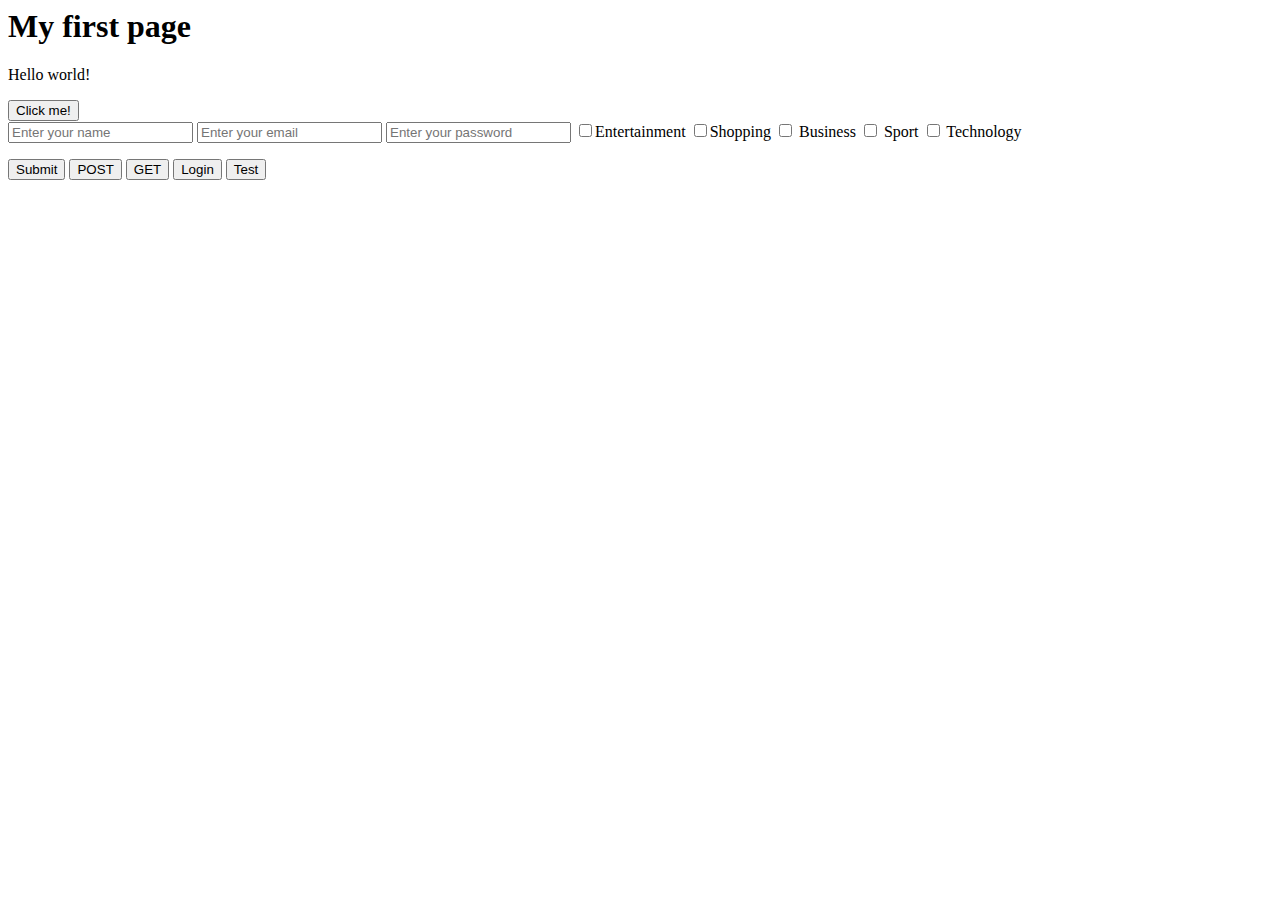
==== index.html @ 3e285cd9 "12/10/2017" ====
<html>
    <head>
        <title>My page</title>
        <link rel="stylesheet" href="style.css"/>
        <script src="script.js"></script>
    </head>
    <body>
        <h1>My first page</h1>
        <p>Hello world!</P>
        <button onclick="showAlert()">Click me!</button>

        <form id="form">
            <input type="text" id="name" placeholder="Enter your name">
            <input type="email" id="email" placeholder="Enter your email">
            <input type="password" id="password" placeholder="Enter your password">
            <input type="checkbox" name="entertainment" id="ent" class="subscriptions"><label for= "ent">Entertainment</label>
            <input type="checkbox" name="shopping" id="shop" class="subscriptions"><label for= "shop">Shopping</label>        
            <input type="checkbox" name="business" id="bus" class="subscriptions">            <label for= "bus">Business</label>
            <input type="checkbox" name="sports" id="spo" class="subscriptions">            <label for= "spo">Sport</label>        
            <input type="checkbox" name="technology" id="tech" class="subscriptions">            <label for= "tech">Technology</label>                
            <!--
            <input type="checkbox" name="business" id="bus" class="subscriptions">            <label for= "bus">Business</label>
            <input type="checkbox" name="sport" id="spo" class="subscriptions">            <label for= "spo">Sport</label>        
            <input type="checkbox" name="technology" id="tech" class="subscriptions">            <label for= "tech">Technology</label>
            <input type="checkbox" name="perf" id="perf" class="subscriptions">            <label for= "perf">Performing Arts</label>
            <input type="checkbox" name="out" id="out" class="subscriptions">            <label for= "out">Outdoors</label>
            <input type="checkbox" name="theat" id="theat" class="subscriptions">            <label for= "theat">Theatre</label>
            <input type="checkbox" name="exer" id="exer" class="subscriptions">            <label for= "exer">Exercise</label>
            <input type="checkbox" name="sket" id="sket" class="subscriptions">            <label for= "sket">Sketching</label>
            <input type="checkbox" name="night" id="night" class="subscriptions">            <label for= "night">Nightlife</label>
            <input type="checkbox" name="dance" id="dance" class="subscriptions">            <label for= "dance">Social Dancing</label>
            <input type="checkbox" name="girls" id="girls" class="subscriptions">            <label for= "girls">Girls night out</label>            
            <input type="checkbox" name="boys" id="boys" class="subscriptions">            <label for= "boys">Boys night out</label>
            <input type="checkbox" name="all" id="all" class="subscriptions">            <label for= "all">All</label>
            -->
        </form>
        <button onclick="showAlert()">Submit</button>
        <button onclick="postRecord()">POST</button>
        <button onclick="getRecord()">GET</button>
        <button onclick="login()">Login</button>
        <button onclick="test()">Test</button>
        <p id="result"></p>
    </body>
</html>
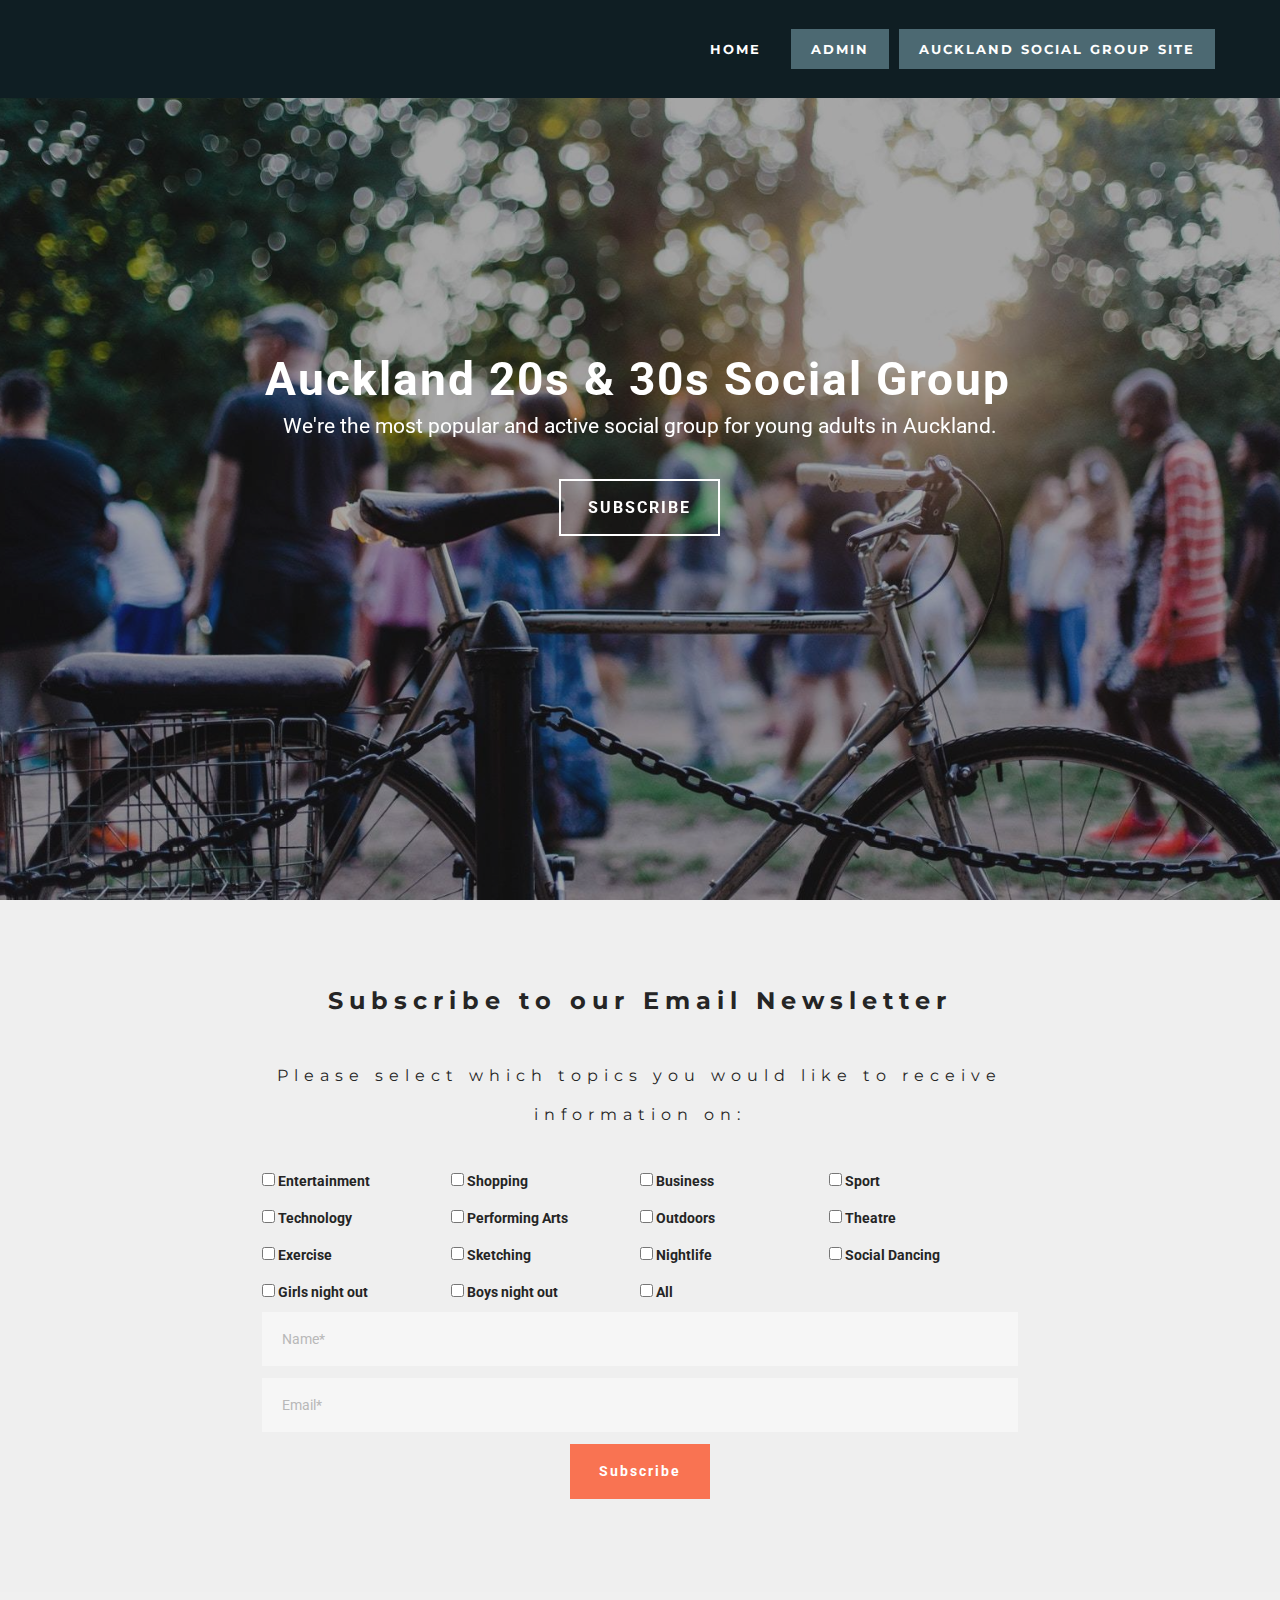
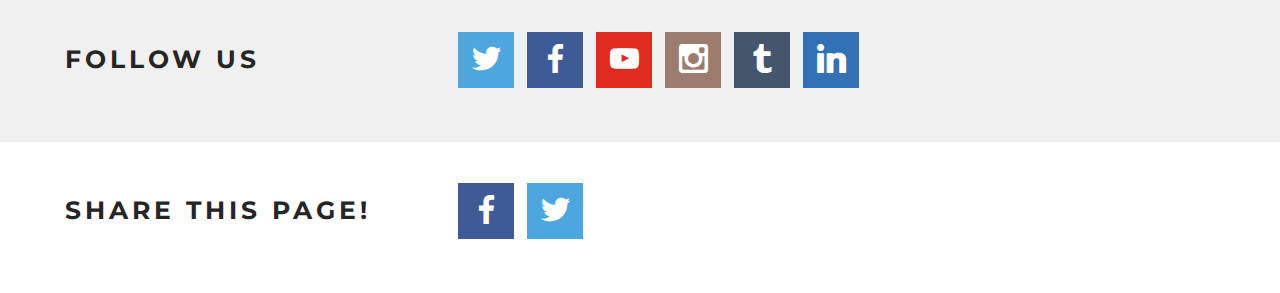
==== commit 22117666: "Renamed toggle function." ====
--- a/index.html
+++ b/index.html
@@ -1,44 +1,224 @@
+<!DOCTYPE html>
 <html>
-    <head>
-        <title>My page</title>
-        <link rel="stylesheet" href="style.css"/>
-        <script src="script.js"></script>
-    </head>
-    <body>
-        <h1>My first page</h1>
-        <p>Hello world!</P>
-        <button onclick="showAlert()">Click me!</button>
-
-        <form id="form">
-            <input type="text" id="name" placeholder="Enter your name">
-            <input type="email" id="email" placeholder="Enter your email">
-            <input type="password" id="password" placeholder="Enter your password">
-            <input type="checkbox" name="entertainment" id="ent" class="subscriptions"><label for= "ent">Entertainment</label>
-            <input type="checkbox" name="shopping" id="shop" class="subscriptions"><label for= "shop">Shopping</label>        
-            <input type="checkbox" name="business" id="bus" class="subscriptions">            <label for= "bus">Business</label>
-            <input type="checkbox" name="sports" id="spo" class="subscriptions">            <label for= "spo">Sport</label>        
-            <input type="checkbox" name="technology" id="tech" class="subscriptions">            <label for= "tech">Technology</label>                
-            <!--
-            <input type="checkbox" name="business" id="bus" class="subscriptions">            <label for= "bus">Business</label>
-            <input type="checkbox" name="sport" id="spo" class="subscriptions">            <label for= "spo">Sport</label>        
-            <input type="checkbox" name="technology" id="tech" class="subscriptions">            <label for= "tech">Technology</label>
-            <input type="checkbox" name="perf" id="perf" class="subscriptions">            <label for= "perf">Performing Arts</label>
-            <input type="checkbox" name="out" id="out" class="subscriptions">            <label for= "out">Outdoors</label>
-            <input type="checkbox" name="theat" id="theat" class="subscriptions">            <label for= "theat">Theatre</label>
-            <input type="checkbox" name="exer" id="exer" class="subscriptions">            <label for= "exer">Exercise</label>
-            <input type="checkbox" name="sket" id="sket" class="subscriptions">            <label for= "sket">Sketching</label>
-            <input type="checkbox" name="night" id="night" class="subscriptions">            <label for= "night">Nightlife</label>
-            <input type="checkbox" name="dance" id="dance" class="subscriptions">            <label for= "dance">Social Dancing</label>
-            <input type="checkbox" name="girls" id="girls" class="subscriptions">            <label for= "girls">Girls night out</label>            
-            <input type="checkbox" name="boys" id="boys" class="subscriptions">            <label for= "boys">Boys night out</label>
-            <input type="checkbox" name="all" id="all" class="subscriptions">            <label for= "all">All</label>
-            -->
-        </form>
-        <button onclick="showAlert()">Submit</button>
-        <button onclick="postRecord()">POST</button>
-        <button onclick="getRecord()">GET</button>
-        <button onclick="login()">Login</button>
-        <button onclick="test()">Test</button>
-        <p id="result"></p>
-    </body>
+<head>
+  <!-- Site made with Mobirise Website Builder v4.3.2, https://mobirise.com -->
+  <meta charset="UTF-8">
+  <meta http-equiv="X-UA-Compatible" content="IE=edge">
+  <meta name="generator" content="Mobirise v4.3.2, mobirise.com">
+  <meta name="viewport" content="width=device-width, initial-scale=1">
+  <link rel="shortcut icon" href="assets/images/mbr-favicon.png" type="image/x-icon">
+  <meta name="description" content="">
+  <title>Home</title>
+  <link rel="stylesheet" href="assets/web/assets/mobirise-icons/mobirise-icons.css">
+  <link rel="stylesheet" href="https://fonts.googleapis.com/css?family=Roboto:700,400&subset=cyrillic,latin,greek,vietnamese">
+  <link rel="stylesheet" href="assets/soundcloud-plugin/style.css">
+  <link rel="stylesheet" href="assets/bootstrap/css/bootstrap.min.css">
+  <link rel="stylesheet" href="assets/socicon/css/socicon.min.css">
+  <link rel="stylesheet" href="assets/animate.css/animate.min.css">
+  <link rel="stylesheet" href="assets/mobirise/css/style.css">
+  <link rel="stylesheet" href="assets/mobirise/css/mbr-additional.css" type="text/css">
+  <style type="text/css">
+      .checkboxContainer {
+        width: 25%;
+        display: block;
+        float: left;
+        margin: 5px 0px;
+      }
+
+  </style>
+  <script src="script.js"></script>
+  
+</head>
+<body>
+<section class="mbr-navbar mbr-navbar--freeze mbr-navbar--absolute mbr-navbar--sticky mbr-navbar--auto-collapse" id="ext_menu-5" data-rv-view="16">
+    <div class="mbr-navbar__section mbr-section">
+        <div class="mbr-section__container container">
+            <div class="mbr-navbar__container">
+                
+                <div class="mbr-navbar__hamburger mbr-hamburger"><span class="mbr-hamburger__line"></span></div>
+                <div class="mbr-navbar__column mbr-navbar__menu">
+                    <nav class="mbr-navbar__menu-box mbr-navbar__menu-box--inline-right">
+                        <div class="mbr-navbar__column">
+                            <ul class="mbr-navbar__items mbr-navbar__items--right float-left mbr-buttons mbr-buttons--freeze mbr-buttons--right btn-decorator mbr-buttons--active"><li class="mbr-navbar__item"><a class="mbr-buttons__link btn text-white" href="index.html#header4-0">HOME</a></li></ul>                            
+                            <ul class="mbr-navbar__items mbr-navbar__items--right mbr-buttons mbr-buttons--freeze mbr-buttons--right btn-inverse mbr-buttons--active"><li class="mbr-navbar__item"><a class="mbr-buttons__btn btn btn-primary" href="page2.html#form1-i">ADMIN</a></li> <li class="mbr-navbar__item"><a class="mbr-buttons__btn btn btn-primary" href="https://www.meetup.com/Auckland20s30sSocialGroup/" target="_blank"><center><form></form></center>AUCKLAND SOCIAL GROUP SITE<br></a></li>    </ul>
+                        </div>
+                    </nav>
+                </div>
+            </div>
+        </div>
+    </div>
+</section>
+
+<section class="engine"><a href="https://mobirise.co">Mobirise</a></section><section class="mbr-box mbr-section mbr-section--relative mbr-section--fixed-size mbr-section--full-height mbr-section--bg-adapted mbr-parallax-background mbr-after-navbar" id="header4-0" data-rv-view="0" style="background-image: url(assets/images/mbr-1620x1080.jpg);">
+    <div class="mbr-box__magnet mbr-box__magnet--sm-padding mbr-box__magnet--center-center">
+        <div class="mbr-overlay" style="opacity: 0.4; background-color: rgb(34, 34, 34);"></div>
+        <div class="mbr-box__container mbr-section__container container">
+            <div class="mbr-box mbr-box--stretched"><div class="mbr-box__magnet mbr-box__magnet--center-center">
+                <div class="row"><div class=" col-sm-8 col-sm-offset-2">
+                    <div class="mbr-hero animated fadeInUp">
+                        <h1 class="mbr-hero__text">Auckland 20s &amp; 30s Social Group</h1>
+                        <p class="mbr-hero__subtext">We're the most popular and active social group for young adults in Auckland.</p>
+                    </div>
+                    <div class="mbr-buttons btn-inverse mbr-buttons--center"><a class="mbr-buttons__btn btn btn-lg animated fadeInUp delay btn-default" href="index.html#form1-1" target="_blank">SUBSCRIBE</a>   </div>
+                </div></div>
+            </div></div>
+        </div>
+        
+    </div>
+</section>
+
+<section class="mbr-section mbr-section--relative mbr-section--fixed-size" id="form1-1" data-rv-view="3" style="background-color: rgb(239, 239, 239);">
+    
+    <div class="mbr-section__container mbr-section__container--std-padding container" style="padding-top: 93px; padding-bottom: 93px;">
+        <div class="row">
+            <div class="col-sm-12">
+                <div class="row">
+                    <div class="col-sm-8 col-sm-offset-2">
+                        <div class="mbr-header mbr-header--center mbr-header--std-padding">
+                            <h2 class="mbr-header__text">Subscribe to our Email Newsletter<br><br><span style="font-weight: normal;">Please select which topics you would like to receive information on:</span><br></h2>
+                        </div>
+
+                          
+                            <div class="checkboxContainer">
+                            <input type="checkbox" id="ent" class="subscriptions" name="entertainment">
+                            <label for= "ent">Entertainment</label>
+                            </div>
+                
+                            <div class="checkboxContainer">
+                            <input type="checkbox" id="shop" class="subscriptions" name="shopping">
+                            <label for= "shop">Shopping</label>
+                            </div>
+                        
+                            <div class="checkboxContainer">
+                            <input type="checkbox" id="bus" class="subscriptions" name="business">
+                            <label for= "bus">Business</label>
+                            </div>
+                
+                            <div class="checkboxContainer">
+                            <input type="checkbox" id="spo" class="subscriptions" name="sport">
+                            <label for= "spo">Sport</label>
+                            </div>
+                        
+                            <div class="checkboxContainer"> 
+                            <input type="checkbox" id="tech" class="subscriptions" name="technology">
+                            <label for= "tech">Technology</label>
+                            
+                            </div>
+                
+                            <div class="checkboxContainer">
+                            <input type="checkbox" id="perf" class="subscriptions" name="performingArts">
+                            <label for= "perf">Performing Arts</label>
+                            </div>
+                
+                            <div class="checkboxContainer">
+                            <input type="checkbox" id="out" class="subscriptions" name="outdoors">
+                            <label for= "out">Outdoors</label>
+                            </div>
+                
+                            <div class="checkboxContainer">
+                            <input type="checkbox" id="theat" class="subscriptions" name="theatre">
+                            <label for= "theat">Theatre</label>
+                            </div>
+                
+                            <div class="checkboxContainer">
+                            <input type="checkbox" id="exer" class="subscriptions" name="exercise">
+                            <label for= "exer">Exercise</label>
+                            </div>
+                
+                            <div class="checkboxContainer">
+                            <input type="checkbox" id="sket" class="subscriptions" name="sketching">
+                            <label for= "sket">Sketching</label>
+                            </div>
+                
+                            <div class="checkboxContainer">
+                            <input type="checkbox" id="night" class="subscriptions" name="nightLife">
+                            <label for= "night">Nightlife</label>
+                            </div>
+                
+                            <div class="checkboxContainer">
+                            <input type="checkbox" id="dance" class="subscriptions" name="socialDancing">
+                            <label for= "dance">Social Dancing</label>
+                            </div>
+                
+                            <div class="checkboxContainer">
+                            <input type="checkbox" id="girls" class="subscriptions" name="girlsNightOut">
+                            <label for= "girls">Girls night out</label>
+                            </div>
+                
+                            <div class="checkboxContainer">
+                            <input type="checkbox" id="boys" class="subscriptions" name="boysNightOut">
+                            <label for= "boys">Boys night out</label>
+                            </div>
+                
+                            <div class="checkboxContainer">
+                            <input type="checkbox" name="all" id="all" onclick="toggleCheckBox(this)">
+                            <label for= "all">All</label>
+                            </div>
+
+                        
+                        <div class="form-group">
+                            <input type="text" class="form-control" name="name" required="" placeholder="Name*" id="name">
+                        </div>
+                        <div class="form-group">
+                            <input type="email" class="form-control" name="email" required="" placeholder="Email*" id="email">
+                        </div>
+                            
+                        <div class="mbr-buttons mbr-buttons--center"><button type="submit" class="mbr-buttons__btn btn btn-lg btn-danger" href="page1.html" onclick="postRecord()" >Subscribe</button></div>
+                    </div>
+                </div>
+            </div>
+        </div>
+    </div>
+</section>
+
+<section class="mbr-section mbr-section--relative mbr-section--fixed-size" id="social-buttons2-3" data-rv-view="12" style="background-color: rgb(240, 240, 240);">
+    
+
+    <div class="mbr-section__container container">
+        <div class="mbr-header mbr-header--inline row" style="padding-top: 40.8px; padding-bottom: 40.8px;">
+            <div class="col-sm-4">
+                <h3 class="mbr-header__text">FOLLOW US</h3>
+            </div>
+            <div class="mbr-social-icons mbr-social-icons--style-1 col-sm-8"><a class="mbr-social-icons__icon socicon-bg-twitter" title="Twitter" target="_blank" href="https://twitter.com/mobirise"><i class="socicon socicon-twitter"></i></a> <a class="mbr-social-icons__icon socicon-bg-facebook" title="Facebook" target="_blank" href="https://www.facebook.com/pages/Mobirise/1616226671953247"><i class="socicon socicon-facebook"></i></a>  <a class="mbr-social-icons__icon socicon-bg-youtube" title="YouTube" target="_blank" href="http://www.youtube.com/channel/UCt_tncVAetpK5JeM8L-8jyw"><i class="socicon socicon-youtube"></i></a> <a class="mbr-social-icons__icon socicon-bg-instagram" title="Instagram" target="_blank" href="https://instagram.com/mobirise/"><i class="socicon socicon-instagram"></i></a>    <a class="mbr-social-icons__icon socicon-bg-tumblr" title="Tumblr" target="_blank" href="http://mobirise.tumblr.com/"><i class="socicon socicon-tumblr"></i></a> <a class="mbr-social-icons__icon socicon-bg-linkedin" title="LinkedIn" target="_blank" href="https://www.linkedin.com/in/mobirise"><i class="socicon socicon-linkedin"></i></a> </div>
+        </div>
+    </div>
+</section>
+
+<section class="mbr-section mbr-section--relative mbr-section--fixed-size" id="social-buttons1-4" data-rv-view="14" style="background-color: rgb(255, 255, 255);">
+    
+
+    <div class="mbr-section__container container">
+        <div class="mbr-header mbr-header--inline row" style="padding-top: 40.8px; padding-bottom: 40.8px;">
+            <div class="col-sm-4">
+                <h3 class="mbr-header__text">SHARE THIS PAGE!</h3>
+            </div>
+            <div class="mbr-social-icons col-sm-8">
+                <div class="mbr-social-likes social-likes_style-1" data-counters="true">
+                    <div class="mbr-social-icons__icon social-likes__icon facebook socicon-bg-facebook" title="Share link on Facebook">
+                        <i class="socicon socicon-facebook"></i>
+                        
+                    </div>
+                    
+                    <div class="mbr-social-icons__icon social-likes__icon twitter socicon-bg-twitter" title="Share link on Twitter">
+                        <i class="socicon socicon-twitter"></i>
+                    </div>
+                </div>
+            </div>
+        </div>
+    </div>
+</section>
+
+
+  <script src="assets/web/assets/jquery/jquery.min.js"></script>
+  <script src="assets/bootstrap/js/bootstrap.min.js"></script>
+  <script src="assets/smooth-scroll/smooth-scroll.js"></script>
+  <script src="assets/jarallax/jarallax.js"></script>
+  <!--[if lte IE 9]>
+    <script src="assets/jquery-placeholder/jquery.placeholder.min.js"></script>
+  <![endif]-->
+  <script src="assets/social-likes/social-likes.js"></script>
+  <script src="assets/mobirise/js/script.js"></script>
+
+  
+</body>
 </html>--- a/assets/web/assets/mobirise-icons/mobirise-icons.css
+++ b/assets/web/assets/mobirise-icons/mobirise-icons.css
@@ -0,0 +1,476 @@
+@font-face {
+  font-family: 'MobiriseIcons';
+  src:  url('mobirise-icons.eot?spat4u');
+  src:  url('mobirise-icons.eot?spat4u#iefix') format('embedded-opentype'),
+    url('mobirise-icons.ttf?spat4u') format('truetype'),
+    url('mobirise-icons.woff?spat4u') format('woff'),
+    url('mobirise-icons.svg?spat4u#MobiriseIcons') format('svg');
+  font-weight: normal;
+  font-style: normal;
+}
+
+[class^="mbri-"], [class*=" mbri-"] {
+  /* use !important to prevent issues with browser extensions that change fonts */
+  font-family: MobiriseIcons !important;
+  speak: none;
+  font-style: normal;
+  font-weight: normal;
+  font-variant: normal;
+  text-transform: none;
+  line-height: 1;
+
+  /* Better Font Rendering =========== */
+  -webkit-font-smoothing: antialiased;
+  -moz-osx-font-smoothing: grayscale;
+}
+
+.mbri-add-submenu:before {
+  content: "\e900";
+}
+.mbri-alert:before {
+  content: "\e901";
+}
+.mbri-align-center:before {
+  content: "\e902";
+}
+.mbri-align-justify:before {
+  content: "\e903";
+}
+.mbri-align-left:before {
+  content: "\e904";
+}
+.mbri-align-right:before {
+  content: "\e905";
+}
+.mbri-android:before {
+  content: "\e906";
+}
+.mbri-apple:before {
+  content: "\e907";
+}
+.mbri-arrow-down:before {
+  content: "\e908";
+}
+.mbri-arrow-next:before {
+  content: "\e909";
+}
+.mbri-arrow-prev:before {
+  content: "\e90a";
+}
+.mbri-arrow-up:before {
+  content: "\e90b";
+}
+.mbri-bold:before {
+  content: "\e90c";
+}
+.mbri-bookmark:before {
+  content: "\e90d";
+}
+.mbri-bootstrap:before {
+  content: "\e90e";
+}
+.mbri-briefcase:before {
+  content: "\e90f";
+}
+.mbri-browse:before {
+  content: "\e910";
+}
+.mbri-bulleted-list:before {
+  content: "\e911";
+}
+.mbri-calendar:before {
+  content: "\e912";
+}
+.mbri-camera:before {
+  content: "\e913";
+}
+.mbri-cart-add:before {
+  content: "\e914";
+}
+.mbri-cart-full:before {
+  content: "\e915";
+}
+.mbri-cash:before {
+  content: "\e916";
+}
+.mbri-change-style:before {
+  content: "\e917";
+}
+.mbri-chat:before {
+  content: "\e918";
+}
+.mbri-clock:before {
+  content: "\e919";
+}
+.mbri-close:before {
+  content: "\e91a";
+}
+.mbri-cloud:before {
+  content: "\e91b";
+}
+.mbri-code:before {
+  content: "\e91c";
+}
+.mbri-contact-form:before {
+  content: "\e91d";
+}
+.mbri-credit-card:before {
+  content: "\e91e";
+}
+.mbri-cursor-click:before {
+  content: "\e91f";
+}
+.mbri-cust-feedback:before {
+  content: "\e920";
+}
+.mbri-database:before {
+  content: "\e921";
+}
+.mbri-delivery:before {
+  content: "\e922";
+}
+.mbri-desktop:before {
+  content: "\e923";
+}
+.mbri-devices:before {
+  content: "\e924";
+}
+.mbri-down:before {
+  content: "\e925";
+}
+.mbri-download:before {
+  content: "\e989";
+}
+.mbri-drag-n-drop:before {
+  content: "\e927";
+}
+.mbri-drag-n-drop2:before {
+  content: "\e928";
+}
+.mbri-edit:before {
+  content: "\e929";
+}
+.mbri-edit2:before {
+  content: "\e92a";
+}
+.mbri-error:before {
+  content: "\e92b";
+}
+.mbri-extension:before {
+  content: "\e92c";
+}
+.mbri-features:before {
+  content: "\e92d";
+}
+.mbri-file:before {
+  content: "\e92e";
+}
+.mbri-flag:before {
+  content: "\e92f";
+}
+.mbri-folder:before {
+  content: "\e930";
+}
+.mbri-gift:before {
+  content: "\e931";
+}
+.mbri-github:before {
+  content: "\e932";
+}
+.mbri-globe:before {
+  content: "\e933";
+}
+.mbri-globe-2:before {
+  content: "\e934";
+}
+.mbri-growing-chart:before {
+  content: "\e935";
+}
+.mbri-hearth:before {
+  content: "\e936";
+}
+.mbri-help:before {
+  content: "\e937";
+}
+.mbri-home:before {
+  content: "\e938";
+}
+.mbri-hot-cup:before {
+  content: "\e939";
+}
+.mbri-idea:before {
+  content: "\e93a";
+}
+.mbri-image-gallery:before {
+  content: "\e93b";
+}
+.mbri-image-slider:before {
+  content: "\e93c";
+}
+.mbri-info:before {
+  content: "\e93d";
+}
+.mbri-italic:before {
+  content: "\e93e";
+}
+.mbri-key:before {
+  content: "\e93f";
+}
+.mbri-laptop:before {
+  content: "\e940";
+}
+.mbri-layers:before {
+  content: "\e941";
+}
+.mbri-left-right:before {
+  content: "\e942";
+}
+.mbri-left:before {
+  content: "\e943";
+}
+.mbri-letter:before {
+  content: "\e944";
+}
+.mbri-like:before {
+  content: "\e945";
+}
+.mbri-link:before {
+  content: "\e946";
+}
+.mbri-lock:before {
+  content: "\e947";
+}
+.mbri-login:before {
+  content: "\e948";
+}
+.mbri-logout:before {
+  content: "\e949";
+}
+.mbri-magic-stick:before {
+  content: "\e94a";
+}
+.mbri-map-pin:before {
+  content: "\e94b";
+}
+.mbri-menu:before {
+  content: "\e94c";
+}
+.mbri-mobile:before {
+  content: "\e94d";
+}
+.mbri-mobile2:before {
+  content: "\e94e";
+}
+.mbri-mobirise:before {
+  content: "\e94f";
+}
+.mbri-more-horizontal:before {
+  content: "\e950";
+}
+.mbri-more-vertical:before {
+  content: "\e951";
+}
+.mbri-music:before {
+  content: "\e952";
+}
+.mbri-new-file:before {
+  content: "\e953";
+}
+.mbri-numbered-list:before {
+  content: "\e954";
+}
+.mbri-opened-folder:before {
+  content: "\e955";
+}
+.mbri-pages:before {
+  content: "\e956";
+}
+.mbri-paper-plane:before {
+  content: "\e957";
+}
+.mbri-paperclip:before {
+  content: "\e958";
+}
+.mbri-photo:before {
+  content: "\e959";
+}
+.mbri-photos:before {
+  content: "\e95a";
+}
+.mbri-pin:before {
+  content: "\e95b";
+}
+.mbri-play:before {
+  content: "\e95c";
+}
+.mbri-plus:before {
+  content: "\e95d";
+}
+.mbri-preview:before {
+  content: "\e95e";
+}
+.mbri-print:before {
+  content: "\e95f";
+}
+.mbri-protect:before {
+  content: "\e960";
+}
+.mbri-question:before {
+  content: "\e961";
+}
+.mbri-quote-left:before {
+  content: "\e962";
+}
+.mbri-quote-right:before {
+  content: "\e963";
+}
+.mbri-refresh:before {
+  content: "\e964";
+}
+.mbri-responsive:before {
+  content: "\e965";
+}
+.mbri-right:before {
+  content: "\e966";
+}
+.mbri-rocket:before {
+  content: "\e967";
+}
+.mbri-sad-face:before {
+  content: "\e968";
+}
+.mbri-sale:before {
+  content: "\e969";
+}
+.mbri-save:before {
+  content: "\e96a";
+}
+.mbri-search:before {
+  content: "\e96b";
+}
+.mbri-setting:before {
+  content: "\e96c";
+}
+.mbri-setting2:before {
+  content: "\e96d";
+}
+.mbri-setting3:before {
+  content: "\e96e";
+}
+.mbri-share:before {
+  content: "\e96f";
+}
+.mbri-shopping-bag:before {
+  content: "\e970";
+}
+.mbri-shopping-basket:before {
+  content: "\e971";
+}
+.mbri-shopping-cart:before {
+  content: "\e972";
+}
+.mbri-sites:before {
+  content: "\e973";
+}
+.mbri-smile-face:before {
+  content: "\e974";
+}
+.mbri-speed:before {
+  content: "\e975";
+}
+.mbri-star:before {
+  content: "\e976";
+}
+.mbri-success:before {
+  content: "\e977";
+}
+.mbri-sun:before {
+  content: "\e978";
+}
+.mbri-sun2:before {
+  content: "\e979";
+}
+.mbri-tablet:before {
+  content: "\e97a";
+}
+.mbri-tablet-vertical:before {
+  content: "\e97b";
+}
+.mbri-target:before {
+  content: "\e97c";
+}
+.mbri-timer:before {
+  content: "\e97d";
+}
+.mbri-to-ftp:before {
+  content: "\e97e";
+}
+.mbri-to-local-drive:before {
+  content: "\e97f";
+}
+.mbri-touch-swipe:before {
+  content: "\e980";
+}
+.mbri-touch:before {
+  content: "\e981";
+}
+.mbri-trash:before {
+  content: "\e982";
+}
+.mbri-underline:before {
+  content: "\e983";
+}
+.mbri-unlink:before {
+  content: "\e984";
+}
+.mbri-unlock:before {
+  content: "\e985";
+}
+.mbri-up-down:before {
+  content: "\e986";
+}
+.mbri-up:before {
+  content: "\e987";
+}
+.mbri-update:before {
+  content: "\e988";
+}
+.mbri-upload:before {
+ content: "\e926"; 
+}
+.mbri-user:before {
+  content: "\e98a";
+}
+.mbri-user2:before {
+  content: "\e98b";
+}
+.mbri-users:before {
+  content: "\e98c";
+}
+.mbri-video:before {
+  content: "\e98d";
+}
+.mbri-video-play:before {
+  content: "\e98e";
+}
+.mbri-watch:before {
+  content: "\e98f";
+}
+.mbri-website-theme:before {
+  content: "\e990";
+}
+.mbri-wifi:before {
+  content: "\e991";
+}
+.mbri-windows:before {
+  content: "\e992";
+}
+.mbri-zoom-out:before {
+  content: "\e993";
+}
+.mbri-redo:before {
+  content: "\e994";
+}
+.mbri-undo:before {
+  content: "\e995";
+}
--- a/assets/soundcloud-plugin/style.css
+++ b/assets/soundcloud-plugin/style.css
@@ -0,0 +1,57 @@
+.addons-container {
+  position: relative;
+  margin-left: auto;
+  margin-right: auto;
+  padding-right: 15px;
+  padding-left: 15px; }
+  @media (min-width: 576px) {
+    .addons-container {
+      padding-right: 15px;
+      padding-left: 15px; } }
+  @media (min-width: 768px) {
+    .addons-container {
+      padding-right: 15px;
+      padding-left: 15px; } }
+  @media (min-width: 992px) {
+    .addons-container {
+      padding-right: 15px;
+      padding-left: 15px; } }
+  @media (min-width: 1200px) {
+    .addons-container {
+      padding-right: 15px;
+      padding-left: 15px; } }
+  @media (min-width: 576px) {
+    .addons-container {
+      width: 540px;
+      max-width: 100%; } }
+  @media (min-width: 768px) {
+    .addons-container {
+      width: 720px;
+      max-width: 100%; } }
+  @media (min-width: 992px) {
+    .addons-container {
+      width: 960px;
+      max-width: 100%; } }
+  @media (min-width: 1200px) {
+    .addons-container {
+      width: 1140px;
+      max-width: 100%; } }
+
+.addons-container-inner{
+    position: relative;
+    width: 100%;
+    min-height: 1px;
+    padding-right: 15px;
+    padding-left: 15px;
+}
+@media (min-width: 567px) {
+    .addons-container-inner{
+        -ms-flex: 0 0 66.666667%;
+        flex: 0 0 66.666667%;
+        max-width: 66.666667%;
+    }
+}
+.addons-row{
+    display: flex;
+    justify-content:center;
+}--- a/assets/socicon/css/socicon.min.css
+++ b/assets/socicon/css/socicon.min.css
@@ -0,0 +1 @@
+@charset "UTF-8";@font-face{font-family:"socicon";src:url("../fonts/socicon.eot");src:url("../fonts/socicon.eot?#iefix") format("embedded-opentype"),url("../fonts/socicon.woff") format("woff"),url("../fonts/socicon.ttf") format("truetype"),url("../fonts/socicon.svg#sociconregular") format("svg");font-weight:normal;font-style:normal}.socicon:before{position:relative;top:1px;display:inline-block;font-family:"socicon";font-style:normal;font-weight:normal;line-height:1;text-transform:none !important;-webkit-font-smoothing:antialiased;-moz-osx-font-smoothing:grayscale}.socicon-twitter:before{content:"\e040"}.socicon-facebook:before{content:"\e041"}.socicon-googleplus:before{content:"\e042"}.socicon-pinterest:before{content:"\e043"}.socicon-foursquare:before{content:"\e044"}.socicon-yahoo:before{content:"\e045"}.socicon-skype:before{content:"\e046"}.socicon-yelp:before{content:"\e047"}.socicon-feedburner:before{content:"\e048"}.socicon-linkedin:before{content:"\e049"}.socicon-viadeo:before{content:"\e04a"}.socicon-xing:before{content:"\e04b"}.socicon-myspace:before{content:"\e04c"}.socicon-soundcloud:before{content:"\e04d"}.socicon-spotify:before{content:"\e04e"}.socicon-grooveshark:before{content:"\e04f"}.socicon-mixcloud:before{content:"\e001"}.socicon-lastfm:before{content:"\e050"}.socicon-youtube:before{content:"\e051"}.socicon-vimeo:before{content:"\e052"}.socicon-dailymotion:before{content:"\e053"}.socicon-vine:before{content:"\e054"}.socicon-flickr:before{content:"\e055"}.socicon-500px:before{content:"\e056"}.socicon-instagram:before{content:"\e057"}.socicon-wordpress:before{content:"\e058"}.socicon-tumblr:before{content:"\e059"}.socicon-blogger:before{content:"\e020"}.socicon-technorati:before{content:"\e021"}.socicon-reddit:before{content:"\e022"}.socicon-dribbble:before{content:"\e023"}.socicon-stumbleupon:before{content:"\e024"}.socicon-digg:before{content:"\e025"}.socicon-envato:before{content:"\e026"}.socicon-behance:before{content:"\e027"}.socicon-delicious:before{content:"\e028"}.socicon-deviantart:before{content:"\e029"}.socicon-forrst:before{content:"\e02a"}.socicon-play:before{content:"\e02b"}.socicon-zerply:before{content:"\e02c"}.socicon-wikipedia:before{content:"\e02d"}.socicon-apple:before{content:"\e02e"}.socicon-flattr:before{content:"\e02f"}.socicon-github:before{content:"\e030"}.socicon-friendfeed:before{content:"\e032"}.socicon-newsvine:before{content:"\e033"}.socicon-identica:before{content:"\e034"}.socicon-bebo:before{content:"\e035"}.socicon-zynga:before{content:"\e036"}.socicon-steam:before{content:"\e037"}.socicon-xbox:before{content:"\e038"}.socicon-windows:before{content:"\e039"}.socicon-outlook:before{content:"\e010"}.socicon-coderwall:before{content:"\e011"}.socicon-tripadvisor:before{content:"\e012"}.socicon-appnet:before{content:"\e013"}.socicon-goodreads:before{content:"\e014"}.socicon-tripit:before{content:"\e015"}.socicon-lanyrd:before{content:"\e016"}.socicon-slideshare:before{content:"\e017"}.socicon-buffer:before{content:"\e018"}.socicon-rss:before{content:"\e00b"}.socicon-vkontakte:before{content:"\e01a"}.socicon-disqus:before{content:"\e019"}.socicon-houzz:before{content:"\e00a"}.socicon-mail:before{content:"\e01f"}.socicon-patreon:before{content:"\e01c"}.socicon-paypal:before{content:"\e00c"}.socicon-playstation:before{content:"\e03d"}.socicon-smugmug:before{content:"\e05e"}.socicon-swarm:before{content:"\e003"}.socicon-triplej:before{content:"\e009"}.socicon-yammer:before{content:"\e005"}.socicon-stackoverflow:before{content:"\e007"}.socicon-drupal:before{content:"\e002"}.socicon-odnoklassniki:before{content:"\e00d"}.socicon-android:before{content:"\e03e"}.socicon-meetup:before{content:"\e03c"}.socicon-persona:before{content:"\e008"}.socicon-amazon:before{content:"\e05c"}.socicon-ello:before{content:"\e006"}.socicon-8tracks:before{content:"\e05b"}.socicon-twitch:before{content:"\e05a"}.socicon-airbnb:before{content:"\e00e"}.socicon-pocket:before{content:"\e01e"}.socicon-whatsapp:before{content:"\e01b"}.socicon-storehouse:before{content:"\e01d"}.socicon-icq:before{content:"\e05d"}.socicon-modelmayhem:before{content:"\e000"}.socicon-istock:before{content:"\e004"}.socicon-angellist:before{content:"\e062"}.socicon-periscope:before{content:"\e00f"}.socicon-ravelry:before{content:"\e05f"}.socicon-snapchat:before{content:"\e03f"}.socicon-weibo:before{content:"\e060"}.socicon-douban:before{content:"\e03b"}.socicon-baidu:before{content:"\e061"}.socicon-qq:before{content:"\e03a"}.socicon-renren:before{content:"\e031"}.socicon-ebay:before{content:"\e063"}.socicon-imdb:before{content:"\e064"}.socicon-stayfriends:before{content:"\e065"}.socicon-residentadvisor:before{content:"\e066"}.socicon-google:before{content:"\e067"}.socicon-yandex:before{content:"\e068"}.socicon-sharethis:before{content:"\e069"}.socicon-bandcamp:before{content:"\e06a"}.socicon-itunes:before{content:"\e06b"}.socicon-deezer:before{content:"\e06c"}.socicon-medium:before{content:"\e06d"}.socicon-telegram:before{content:"\e06e"}.socicon-openid:before{content:"\e06f"}.socicon-amplement:before{content:"\e070"}.socicon-bg-twitter{background:#4da7de}.socicon-bg-twitter:hover{background:#4da7de !important}.socicon-bg-facebook{background:#3e5b98}.socicon-bg-facebook:hover{background:#3e5b98 !important}.socicon-bg-googleplus{background:#dd4b39}.socicon-bg-googleplus:hover{background:#dd4b39 !important}.socicon-bg-pinterest{background:#c92619}.socicon-bg-pinterest:hover{background:#c92619 !important}.socicon-bg-foursquare{background:#f94877}.socicon-bg-foursquare:hover{background:#f94877 !important}.socicon-bg-yahoo{background:#6e2a85}.socicon-bg-yahoo:hover{background:#6e2a85 !important}.socicon-bg-skype{background:#28abe3}.socicon-bg-skype:hover{background:#28abe3 !important}.socicon-bg-yelp{background:#c83218}.socicon-bg-yelp:hover{background:#c83218 !important}.socicon-bg-feedburner{background:#fc0}.socicon-bg-feedburner:hover{background:#fc0 !important}.socicon-bg-linkedin{background:#3371b7}.socicon-bg-linkedin:hover{background:#3371b7 !important}.socicon-bg-viadeo{background:#e4a000}.socicon-bg-viadeo:hover{background:#e4a000 !important}.socicon-bg-xing{background:#005a60}.socicon-bg-xing:hover{background:#005a60 !important}.socicon-bg-myspace{background:#323232}.socicon-bg-myspace:hover{background:#323232 !important}.socicon-bg-soundcloud{background:#fe3801}.socicon-bg-soundcloud:hover{background:#fe3801 !important}.socicon-bg-spotify{background:#7bb342}.socicon-bg-spotify:hover{background:#7bb342 !important}.socicon-bg-grooveshark{background:#000}.socicon-bg-grooveshark:hover{background:#000 !important}.socicon-bg-mixcloud{background:#000}.socicon-bg-mixcloud:hover{background:#000 !important}.socicon-bg-lastfm{background:#d41316}.socicon-bg-lastfm:hover{background:#d41316 !important}.socicon-bg-youtube{background:#e02a20}.socicon-bg-youtube:hover{background:#e02a20 !important}.socicon-bg-vimeo{background:#51b5e7}.socicon-bg-vimeo:hover{background:#51b5e7 !important}.socicon-bg-dailymotion{background:#004e72}.socicon-bg-dailymotion:hover{background:#004e72 !important}.socicon-bg-vine{background:#00b389}.socicon-bg-vine:hover{background:#00b389 !important}.socicon-bg-flickr{background:#1e1e1b}.socicon-bg-flickr:hover{background:#1e1e1b !important}.socicon-bg-500px{background:#58a9de}.socicon-bg-500px:hover{background:#58a9de !important}.socicon-bg-instagram{background:#9c7c6e}.socicon-bg-instagram:hover{background:#9c7c6e !important}.socicon-bg-wordpress{background:#464646}.socicon-bg-wordpress:hover{background:#464646 !important}.socicon-bg-tumblr{background:#45556c}.socicon-bg-tumblr:hover{background:#45556c !important}.socicon-bg-blogger{background:#ec661c}.socicon-bg-blogger:hover{background:#ec661c !important}.socicon-bg-technorati{background:#5cb030}.socicon-bg-technorati:hover{background:#5cb030 !important}.socicon-bg-reddit{background:#e74a1e}.socicon-bg-reddit:hover{background:#e74a1e !important}.socicon-bg-dribbble{background:#e84d88}.socicon-bg-dribbble:hover{background:#e84d88 !important}.socicon-bg-stumbleupon{background:#e64011}.socicon-bg-stumbleupon:hover{background:#e64011 !important}.socicon-bg-digg{background:#1d1d1b}.socicon-bg-digg:hover{background:#1d1d1b !important}.socicon-bg-envato{background:#597c3a}.socicon-bg-envato:hover{background:#597c3a !important}.socicon-bg-behance{background:#000}.socicon-bg-behance:hover{background:#000 !important}.socicon-bg-delicious{background:#020202}.socicon-bg-delicious:hover{background:#020202 !important}.socicon-bg-deviantart{background:#c5d200}.socicon-bg-deviantart:hover{background:#c5d200 !important}.socicon-bg-forrst{background:#5b9a68}.socicon-bg-forrst:hover{background:#5b9a68 !important}.socicon-bg-play{background:#000}.socicon-bg-play:hover{background:#000 !important}.socicon-bg-zerply{background:#9dbc7a}.socicon-bg-zerply:hover{background:#9dbc7a !important}.socicon-bg-wikipedia{background:#000}.socicon-bg-wikipedia:hover{background:#000 !important}.socicon-bg-apple{background:#b9bfc1}.socicon-bg-apple:hover{background:#b9bfc1 !important}.socicon-bg-flattr{background:#f67c1a}.socicon-bg-flattr:hover{background:#f67c1a !important}.socicon-bg-github{background:#221e1b}.socicon-bg-github:hover{background:#221e1b !important}.socicon-bg-friendfeed{background:#2f72c4}.socicon-bg-friendfeed:hover{background:#2f72c4 !important}.socicon-bg-newsvine{background:#075b2f}.socicon-bg-newsvine:hover{background:#075b2f !important}.socicon-bg-identica{background:#000}.socicon-bg-identica:hover{background:#000 !important}.socicon-bg-bebo{background:#ef1011}.socicon-bg-bebo:hover{background:#ef1011 !important}.socicon-bg-zynga{background:#dc0606}.socicon-bg-zynga:hover{background:#dc0606 !important}.socicon-bg-steam{background:#171a21}.socicon-bg-steam:hover{background:#171a21 !important}.socicon-bg-xbox{background:#92c83e}.socicon-bg-xbox:hover{background:#92c83e !important}.socicon-bg-windows{background:#00bdf6}.socicon-bg-windows:hover{background:#00bdf6 !important}.socicon-bg-outlook{background:#0072c6}.socicon-bg-outlook:hover{background:#0072c6 !important}.socicon-bg-coderwall{background:#3e8dcc}.socicon-bg-coderwall:hover{background:#3e8dcc !important}.socicon-bg-tripadvisor{background:#4b7e37}.socicon-bg-tripadvisor:hover{background:#4b7e37 !important}.socicon-bg-appnet{background:#494949}.socicon-bg-appnet:hover{background:#494949 !important}.socicon-bg-goodreads{background:#463020}.socicon-bg-goodreads:hover{background:#463020 !important}.socicon-bg-tripit{background:#1982c3}.socicon-bg-tripit:hover{background:#1982c3 !important}.socicon-bg-lanyrd{background:#3c80c9}.socicon-bg-lanyrd:hover{background:#3c80c9 !important}.socicon-bg-slideshare{background:#4ba3a6}.socicon-bg-slideshare:hover{background:#4ba3a6 !important}.socicon-bg-buffer{background:#000}.socicon-bg-buffer:hover{background:#000 !important}.socicon-bg-rss{background:#f26109}.socicon-bg-rss:hover{background:#f26109 !important}.socicon-bg-vkontakte{background:#5a7fa6}.socicon-bg-vkontakte:hover{background:#5a7fa6 !important}.socicon-bg-disqus{background:#2e9fff}.socicon-bg-disqus:hover{background:#2e9fff !important}.socicon-bg-houzz{background:#7cc04b}.socicon-bg-houzz:hover{background:#7cc04b !important}.socicon-bg-mail{background:#000}.socicon-bg-mail:hover{background:#000 !important}.socicon-bg-patreon{background:#e44727}.socicon-bg-patreon:hover{background:#e44727 !important}.socicon-bg-paypal{background:#009cde}.socicon-bg-paypal:hover{background:#009cde !important}.socicon-bg-playstation{background:#000}.socicon-bg-playstation:hover{background:#000 !important}.socicon-bg-smugmug{background:#acfd32}.socicon-bg-smugmug:hover{background:#acfd32 !important}.socicon-bg-swarm{background:#fc9d3c}.socicon-bg-swarm:hover{background:#fc9d3c !important}.socicon-bg-triplej{background:#e53531}.socicon-bg-triplej:hover{background:#e53531 !important}.socicon-bg-yammer{background:#1175c4}.socicon-bg-yammer:hover{background:#1175c4 !important}.socicon-bg-stackoverflow{background:#fd9827}.socicon-bg-stackoverflow:hover{background:#fd9827 !important}.socicon-bg-drupal{background:#00598e}.socicon-bg-drupal:hover{background:#00598e !important}.socicon-bg-odnoklassniki{background:#f48420}.socicon-bg-odnoklassniki:hover{background:#f48420 !important}.socicon-bg-android{background:#8ec047}.socicon-bg-android:hover{background:#8ec047 !important}.socicon-bg-meetup{background:#e2373c}.socicon-bg-meetup:hover{background:#e2373c !important}.socicon-bg-persona{background:#e6753d}.socicon-bg-persona:hover{background:#e6753d !important}.socicon-bg-amazon{background:#f90}.socicon-bg-amazon:hover{background:#f90 !important}.socicon-bg-ello{background:#000}.socicon-bg-ello:hover{background:#000 !important}.socicon-bg-8tracks{background:#122c4b}.socicon-bg-8tracks:hover{background:#122c4b !important}.socicon-bg-twitch{background:#6441a5}.socicon-bg-twitch:hover{background:#6441a5 !important}.socicon-bg-airbnb{background:#ff5a5f}.socicon-bg-airbnb:hover{background:#ff5a5f !important}.socicon-bg-pocket{background:#ed4055}.socicon-bg-pocket:hover{background:#ed4055 !important}.socicon-bg-whatsapp{background:#20b038}.socicon-bg-whatsapp:hover{background:#20b038 !important}.socicon-bg-storehouse{background:#25b0e6}.socicon-bg-storehouse:hover{background:#25b0e6 !important}.socicon-bg-icq{background:#7ebd00}.socicon-bg-icq:hover{background:#7ebd00 !important}.socicon-bg-modelmayhem{background:#000}.socicon-bg-modelmayhem:hover{background:#000 !important}.socicon-bg-istock{background:#000}.socicon-bg-istock:hover{background:#000 !important}.socicon-bg-angellist{background:#000}.socicon-bg-angellist:hover{background:#000 !important}.socicon-bg-periscope{background:#3aa4c6}.socicon-bg-periscope:hover{background:#3aa4c6 !important}.socicon-bg-ravelry{background:#b6014c}.socicon-bg-ravelry:hover{background:#b6014c !important}.socicon-bg-snapchat{background:#fffa37}.socicon-bg-snapchat:hover{background:#fffa37 !important}.socicon-bg-weibo{background:#e31c34}.socicon-bg-weibo:hover{background:#e31c34 !important}.socicon-bg-douban{background:#3ca353}.socicon-bg-douban:hover{background:#3ca353 !important}.socicon-bg-baidu{background:#2629d9}.socicon-bg-baidu:hover{background:#2629d9 !important}.socicon-bg-qq{background:#4297d3}.socicon-bg-qq:hover{background:#4297d3 !important}.socicon-bg-renren{background:#2266b0}.socicon-bg-renren:hover{background:#2266b0 !important}.socicon-bg-ebay{background:#333}.socicon-bg-ebay:hover{background:#333 !important}.socicon-bg-imdb{background:#e8ba00}.socicon-bg-imdb:hover{background:#e8ba00 !important}.socicon-bg-stayfriends{background:#f08a1c}.socicon-bg-stayfriends:hover{background:#f08a1c !important}.socicon-bg-residentadvisor{background:#b3be1b}.socicon-bg-residentadvisor:hover{background:#b3be1b !important}.socicon-bg-google{background:#4285f4}.socicon-bg-google:hover{background:#4285f4 !important}.socicon-bg-yandex{background:#f00}.socicon-bg-yandex:hover{background:#f00 !important}.socicon-bg-sharethis{background:#01bf01}.socicon-bg-sharethis:hover{background:#01bf01 !important}.socicon-bg-bandcamp{background:#619aa9}.socicon-bg-bandcamp:hover{background:#619aa9 !important}.socicon-bg-itunes{background:#ff5e51}.socicon-bg-itunes:hover{background:#ff5e51 !important}.socicon-bg-deezer{background:#32323d}.socicon-bg-deezer:hover{background:#32323d !important}.socicon-bg-medium{background:#000}.socicon-bg-medium:hover{background:#000 !important}.socicon-bg-telegram{background:#08c}.socicon-bg-telegram:hover{background:#08c !important}.socicon-bg-openid{background:#f78c40}.socicon-bg-openid:hover{background:#f78c40 !important}.socicon-bg-amplement{background:#0996c3}.socicon-bg-amplement:hover{background:#0996c3 !important}--- a/assets/mobirise/css/style.css
+++ b/assets/mobirise/css/style.css
@@ -0,0 +1,1744 @@
+.is-builder .animated {
+  -webkit-animation-name: none !important;
+  animation-name: none !important;
+}
+html {
+  position: relative;
+  min-height: 100%;
+}
+.mbr-embedded-video {
+  position: relative;
+}
+.mbr-background-video,
+.mbr-background-video-preview {
+  bottom: 0;
+  left: 0;
+  overflow: hidden;
+  position: absolute;
+  right: 0;
+  top: 0;
+}
+.mbr-parallax-background,
+.mbr-background {
+  background-attachment: fixed !important;
+  background-position: 50% 0;
+  background-repeat: no-repeat;
+  background-size: cover !important;
+}
+.mbr-hidden-scrollbar .mbr-parallax-background {
+  background-size: auto 130%;
+}
+.mobile .mbr-parallax-background {
+  background-attachment: scroll !important;
+}
+.mbr-background {
+  background-attachment: scroll !important;
+}
+.mbr-navbar {
+  position: relative;
+  width: 100%;
+}
+.mbr-navbar:before {
+  content: "";
+  display: block;
+}
+.mbr-navbar__brand-link:after,
+.mbr-navbar__brand-img {
+  max-height: 74px;
+  height: 100%;
+}
+.mbr-navbar:before,
+.mbr-navbar__container {
+  height: 98px;
+}
+.mbr-navbar--ss .mbr-navbar__brand-link:after,
+.mbr-navbar--ss .mbr-navbar__brand-img {
+  height: 74px;
+}
+.mbr-navbar--ss:before,
+.mbr-navbar--ss .mbr-navbar__container {
+  height: 98px;
+}
+.mbr-navbar--xs .mbr-navbar__brand-link:after,
+.mbr-navbar--xs .mbr-navbar__brand-img {
+  height: 32px;
+}
+.mbr-navbar--xs:before,
+.mbr-navbar--xs .mbr-navbar__container {
+  height: 56px;
+}
+.mbr-navbar--s .mbr-navbar__brand-link:after,
+.mbr-navbar--s .mbr-navbar__brand-img {
+  height: 48px;
+}
+.mbr-navbar--s:before,
+.mbr-navbar--s .mbr-navbar__container {
+  height: 72px;
+}
+.mbr-navbar--m .mbr-navbar__brand-link:after,
+.mbr-navbar--m .mbr-navbar__brand-img {
+  height: 64px;
+}
+.mbr-navbar--m:before,
+.mbr-navbar--m .mbr-navbar__container {
+  height: 88px;
+}
+.mbr-navbar--l .mbr-navbar__brand-link:after,
+.mbr-navbar--l .mbr-navbar__brand-img {
+  height: 96px;
+}
+.mbr-navbar--l:before,
+.mbr-navbar--l .mbr-navbar__container {
+  height: 120px;
+}
+.mbr-navbar--xl .mbr-navbar__brand-link:after,
+.mbr-navbar--xl .mbr-navbar__brand-img {
+  height: 128px;
+}
+.mbr-navbar--xl:before,
+.mbr-navbar--xl .mbr-navbar__container {
+  height: 152px;
+}
+.mbr-navbar--short .mbr-navbar__brand-link:after,
+.mbr-navbar--short .mbr-navbar__brand-img {
+  height: 40px;
+}
+.mbr-navbar--short .mbr-brand__logo .mbr-iconfont{
+  font-size: 40px;
+}
+.mbr-navbar--short:before,
+.mbr-navbar--short .mbr-navbar__container {
+  height: 64px;
+}
+.mbr-navbar--short .mbr-navbar__container {
+  padding: 12px 0;
+}
+@media (max-width: 767px) {
+  .mbr-navbar--short .mbr-navbar__brand-link:after,
+  .mbr-navbar--short .mbr-navbar__brand-img {
+    height: 31px;
+  }
+  .mbr-navbar--short:before,
+  .mbr-navbar--short .mbr-navbar__container {
+    height: 45px;
+  }
+  .mbr-navbar--short .mbr-navbar__container {
+    padding: 7px 0;
+  }
+}
+.mbr-navbar__brand-img {
+  position: relative;
+}
+.mbr-navbar__brand-img,
+.mbr-navbar__container,
+.mbr-navbar__section {
+  -webkit-transition: all 300ms ease-in-out 0s;
+  -o-transition: all 300ms ease-in-out 0s;
+  transition: all 300ms ease-in-out 0s;
+}
+.mbr-navbar__section {
+  background: #2c2c2c;
+  height: auto;
+  position: absolute;
+  top: 0;
+  width: 100%;
+  z-index: 1000;
+}
+.mbr-navbar__container {
+  display: table;
+  padding: 12px 0;
+  width: 100%;
+}
+.mbr-navbar__menu-box {
+  display: table;
+  width: 100%;
+}
+.mbr-navbar__menu-box--inline-left,
+.mbr-navbar__menu-box--inline-center,
+.mbr-navbar__menu-box--inline-right {
+  display: block;
+  text-align: left;
+}
+.mbr-navbar__menu-box--inline-center {
+  text-align: center;
+}
+.mbr-navbar__menu-box--inline-right {
+  text-align: right;
+}
+.mbr-navbar__column {
+  display: table-cell;
+  vertical-align: middle;
+}
+.mbr-navbar__column--xxs {
+  width: 1%;
+}
+.mbr-navbar__column--xs {
+  width: 10%;
+}
+.mbr-navbar__column--s {
+  width: 20%;
+}
+.mbr-navbar__column--m {
+  width: 30%;
+}
+.mbr-navbar__column--l {
+  width: 40%;
+}
+.mbr-navbar__column--xl {
+  width: 50%;
+}
+.mbr-navbar__menu-box--inline-left .mbr-navbar__column,
+.mbr-navbar__menu-box--inline-center .mbr-navbar__column,
+.mbr-navbar__menu-box--inline-right .mbr-navbar__column {
+  display: inline-block;
+}
+.mbr-navbar__items {
+  float: left;
+  padding-left: 0px;
+  position: relative;
+  left: -20px;
+}
+.mbr-navbar__items--right {
+  float: right;
+  left: 0;
+}
+.float-left {
+  float: left;
+}
+.mbr-navbar__item {
+  display: block;
+  float: left;
+  position: relative;
+}
+.mbr-navbar__hamburger {
+  display: none;
+  margin-top: -11px;
+  position: absolute;
+  right: 0;
+  top: 50%;
+  z-index: 10000;
+}
+.mbr-navbar--collapsed .mbr-navbar__container {
+  position: relative;
+}
+.mbr-navbar--collapsed .mbr-navbar__column {
+  display: block;
+  width: 100%;
+}
+.mbr-navbar--collapsed .mbr-navbar__items--right {
+  padding-top: 13px;
+}
+.mbr-navbar--collapsed .mbr-navbar__menu {
+  background: rgba(0, 0, 0, 0.9);
+  display: none;
+  height: 100%;
+  left: 0;
+  position: fixed;
+  top: 0;
+  width: 100%;
+  z-index: 9999;
+}
+.mbr-navbar--collapsed .mbr-navbar__menu-box {
+  display: table-cell;
+  vertical-align: middle;
+}
+.mbr-navbar--collapsed .mbr-navbar__items {
+  float: none;
+}
+.mbr-navbar--collapsed .mbr-navbar__item {
+  float: none;
+}
+.mbr-navbar--collapsed .mbr-navbar__hamburger {
+  display: block;
+}
+.mbr-navbar--collapsed.mbr-navbar--open .mbr-navbar__menu {
+  display: table;
+}
+.mbr-navbar--collapsed.mbr-navbar--open:not(.mbr-navbar--sticky) .mbr-navbar__section {
+  background: none;
+  position: fixed;
+}
+.mbr-navbar--collapsed.mbr-navbar--open .mbr-navbar__brand {
+  visibility: hidden;
+}
+.mbr-navbar--collapsed.mbr-navbar--sticky.mbr-navbar--open .mbr-navbar__brand {
+  visibility: visible;
+}
+.mbr-navbar--collapsed.mbr-navbar--open .mbr-navbar__brand-img,
+.mbr-navbar--collapsed.mbr-navbar--open .mbr-navbar__container {
+  -webkit-transition: none;
+  -o-transition: none;
+  transition: none;
+}
+.mbr-navbar--freeze.mbr-navbar--collapsed.mbr-navbar--open .mbr-navbar__hamburger,
+.mbr-navbar--freeze.mbr-navbar--collapsed.mbr-navbar--open .mbr-navbar__hamburger:hover {
+  color: #fff !important;
+}
+.mbr-navbar--sticky .mbr-navbar__section {
+  position: fixed;
+}
+.mbr-navbar--absolute {
+  position: absolute;
+}
+/* fix for popup menu conflict */
+@media (max-width: 480px) {
+  .mbr-navbar--absolute.mbr-navbar[id^=menu-] {
+    position: absolute;
+  }
+}
+.mbr-navbar--transparent .mbr-navbar__section {
+  background: none;
+}
+.mbr-navbar--stuck .mbr-navbar__section,
+.mbr-navbar--relative .mbr-navbar__section {
+  background: #2c2c2c;
+}
+@media (max-width: 991px) {
+  .mbr-navbar--auto-collapse .mbr-navbar__container {
+    position: relative;
+  }
+  .mbr-navbar--auto-collapse .mbr-navbar__column {
+    display: block;
+    width: 100%;
+  }
+  .mbr-navbar__column {
+    max-height: 100vh;
+    overflow-x: hidden;
+    overflow-y:auto;
+  }
+  .mbr-navbar__column::-webkit-scrollbar {
+    display:none;
+  }
+  .mbr-navbar--auto-collapse .mbr-navbar__items--right {
+    padding-top: 13px;
+  }
+  .mbr-navbar--auto-collapse .mbr-navbar__menu {
+    background: rgba(0, 0, 0, 0.9);
+    display: none;
+    height: 100%;
+    left: 0;
+    position: fixed;
+    top: 0;
+    width: 100%;
+    z-index: 9999;
+  }
+  .mbr-navbar--auto-collapse .mbr-navbar__menu-box {
+    display: table-cell;
+    vertical-align: middle;
+  }
+  .mbr-navbar--auto-collapse .mbr-navbar__items {
+    float: none;
+  }
+  .mbr-navbar--auto-collapse .mbr-navbar__item {
+    float: none;
+  }
+  .mbr-navbar--auto-collapse .mbr-navbar__hamburger {
+    display: block;
+  }
+  .mbr-navbar--auto-collapse.mbr-navbar--open .mbr-navbar__menu {
+    display: table;
+  }
+  .mbr-navbar--auto-collapse.mbr-navbar--open:not(.mbr-navbar--sticky) .mbr-navbar__section {
+    background: none;
+    position: fixed;
+  }
+  .mbr-navbar--auto-collapse.mbr-navbar--open .mbr-navbar__brand {
+    visibility: hidden;
+  }
+  .mbr-navbar--auto-collapse.mbr-navbar--sticky.mbr-navbar--open .mbr-navbar__brand {
+    visibility: visible;
+  }
+  .mbr-navbar--auto-collapse.mbr-navbar--open .mbr-navbar__brand-img,
+  .mbr-navbar--auto-collapse.mbr-navbar--open .mbr-navbar__container {
+    -webkit-transition: none;
+    -o-transition: none;
+    transition: none;
+  }
+}
+.mbr-after-navbar:before {
+  content: "";
+  display: block;
+  height: 98px;
+}
+.mbr-hamburger {
+  cursor: pointer;
+  height: 23px;
+  width: 30px;
+}
+.mbr-hamburger:focus {
+  outline: none;
+}
+.mbr-hamburger__line,
+.mbr-hamburger__line:before,
+.mbr-hamburger__line:after {
+  content: "";
+  position: absolute;
+  display: block;
+  height: 1px;
+  cursor: pointer;
+}
+.mbr-hamburger__line,
+.mbr-hamburger__line:before,
+.mbr-hamburger__line:after {
+  width: 30px;
+  border-bottom: 5px solid;
+  top: 9px;
+}
+.mbr-hamburger__line:before {
+  top: -9px;
+}
+.mbr-hamburger__line:after {
+  top: 9px;
+}
+.mbr-hamburger__line,
+.mbr-hamburger__line:before,
+.mbr-hamburger__line:after {
+  -webkit-transition: all 300ms ease-in-out;
+  transition: all 300ms ease-in-out;
+}
+.mbr-hamburger--open .mbr-hamburger__line {
+  border-color: transparent;
+}
+.mbr-hamburger--open .mbr-hamburger__line:before,
+.mbr-hamburger--open .mbr-hamburger__line:after {
+  top: 0;
+}
+.mbr-hamburger--open .mbr-hamburger__line:before {
+  -ms-transform: rotate(45deg);
+  -webkit-transform: rotate(45deg);
+  transform: rotate(45deg);
+}
+.mbr-hamburger--open .mbr-hamburger__line:after {
+  top: 10px;
+  -ms-transform: translatey(-10px) rotate(-45deg);
+  -webkit-transform: translatey(-10px) rotate(-45deg);
+  transform: translatey(-10px) rotate(-45deg);
+}
+@media (max-width: 767px) {
+  .mbr-hamburger {
+    height: 23px;
+    width: 27px;
+  }
+  .mbr-hamburger__line,
+  .mbr-hamburger__line:before,
+  .mbr-hamburger__line:after {
+    width: 27px;
+    border-bottom: 4px solid;
+    top: 9px;
+  }
+  .mbr-hamburger__line:before {
+    top: -9px;
+  }
+  .mbr-hamburger__line:after {
+    top: 9px;
+  }
+}
+
+.navbar-dropdown .hamburger-icon {
+  content: "";
+  width: 16px;
+  -webkit-box-shadow: 0 -6px 0 1px,0 0 0 1px,0 6px 0 1px;
+  -moz-box-shadow: 0 -6px 0 1px,0 0 0 1px,0 6px 0 1px;
+  box-shadow: 0 -6px 0 1px,0 0 0 1px,0 6px 0 1px;
+}
+
+.mbr-brand {
+  display: block;
+  float: left;
+  position: relative;
+}
+.mbr-brand,
+.mbr-brand:hover {
+  text-decoration: none;
+}
+.mbr-brand__name {
+  display: block;
+  font-weight: bold;
+  margin-top: 5px;
+  text-align: center;
+}
+.mbr-brand__name,
+.mbr-brand__name:hover {
+  text-decoration: none;
+}
+.mbr-brand--inline {
+  display: table;
+}
+.mbr-brand--inline:after {
+  content: "";
+  display: table-cell;
+  width: 1px;
+}
+.mbr-brand--inline .mbr-brand__logo,
+.mbr-brand--inline .mbr-brand__name {
+  display: table-cell;
+  vertical-align: middle;
+}
+.mbr-brand--inline .mbr-brand__logo {
+  padding-right: 10px;
+}
+.mbr-brand--inline .mbr-brand__name {
+  margin: 0;
+  text-align: left;
+}
+.mbr-form {
+  display: table;
+  margin-top: -13px;
+  position: relative;
+  top: 14px;
+  width: 100%;
+}
+.mbr-form__left,
+.mbr-form__right {
+  display: table-cell;
+  vertical-align: top;
+}
+.mbr-form__left {
+  padding-right: 3px;
+}
+.mbr-form__right {
+  width: 1px;
+}
+@media (max-width: 530px) {
+  .mbr-form {
+    display: block;
+    margin-top: -27px;
+    position: relative;
+    top: 26px;
+  }
+  .mbr-form__left,
+  .mbr-form__right {
+    display: block;
+  }
+  .mbr-form__left {
+    margin-bottom: 12px;
+    padding-right: 0;
+  }
+  .mbr-form__right {
+    width: 100%;
+  }
+}
+.mbr-section {
+  padding: 0 20px;
+}
+.mbr-section--no-padding {
+  padding: 0;
+}
+.mbr-section--relative {
+  position: relative;
+}
+.mbr-section--fixed-size {
+  overflow: hidden;
+}
+.mbr-section--full-height {
+  height: 100vh;
+}
+.mbr-section--full-height.mbr-after-navbar:before {
+  display: none;
+}
+.mbr-section--bg-adapted {
+  background-attachment: scroll;
+  background-position: 50% 0;
+  background-repeat: no-repeat;
+  background-size: cover;
+}
+.mbr-section--gray {
+  background-color: #444444;
+}
+.mbr-section--light-gray {
+  background-color: #f0f0f0;
+}
+.mbr-section--dark-gray {
+  background-color: #3c3c3c;
+}
+.mbr-section__container {
+  padding: 0;
+  position: relative;
+  z-index: 3;
+}
+.mbr-section__container--center {
+  text-align: center;
+}
+.mbr-section__container--std-padding {
+  padding: 93px 0;
+}
+.mbr-section__container--std-top-padding {
+  padding-top: 93px;
+}
+.mbr-section__container--std-bot-padding {
+  padding-bottom: 93px;
+}
+.mbr-section__container--sm-padding {
+  padding: 41px 0;
+}
+.mbr-section__container--sm-top-padding {
+  padding-top: 41px;
+}
+.mbr-section__container--sm-bot-padding {
+  padding-bottom: 41px;
+}
+.mbr-section__container--isolated {
+  padding-bottom: 93px;
+  padding-top: 93px;
+}
+.mbr-section__container--first {
+  padding-top: 93px;
+  padding-bottom: 41px;
+}
+.mbr-section__container--middle {
+  padding-bottom: 41px;
+}
+.mbr-section__container--last {
+  padding-bottom: 93px;
+}
+.mbr-section__row {
+  margin-left: -24px;
+  margin-right: -24px;
+}
+.mbr-section__col {
+  overflow: hidden;
+  padding-left: 24px;
+  padding-right: 24px;
+}
+.mbr-section__left {
+  padding-right: 40px;
+}
+.mbr-section__right {
+  padding-left: 15px;
+}
+.mbr-section__header {
+  line-height: 1.5em;
+  margin: -10px 0 0;
+  text-align: center;
+}
+@media (min-width: 768px) {
+  .mbr-section--short-paddings .mbr-section__container--std-padding {
+    padding: 59px 0;
+  }
+  .mbr-section--short-paddings .mbr-section__container--std-top-padding {
+    padding-top: 59px;
+  }
+  .mbr-section--short-paddings .mbr-section__container--std-bot-padding {
+    padding-bottom: 59px;
+  }
+  .mbr-section--short-paddings .mbr-section__container--sm-padding {
+    padding: 41px 0;
+  }
+  .mbr-section--short-paddings .mbr-section__container--sm-top-padding {
+    padding-top: 41px;
+  }
+  .mbr-section--short-paddings .mbr-section__container--sm-bot-padding {
+    padding-bottom: 41px;
+  }
+  .mbr-section--short-paddings .mbr-section__container--isolated {
+    padding-bottom: 59px;
+    padding-top: 59px;
+  }
+  .mbr-section--short-paddings .mbr-section__container--first {
+    padding-top: 59px;
+    padding-bottom: 41px;
+  }
+  .mbr-section--short-paddings .mbr-section__container--middle {
+    padding-bottom: 41px;
+  }
+  .mbr-section--short-paddings .mbr-section__container--last {
+    padding-bottom: 59px;
+  }
+}
+@media (max-width: 767px) {
+  .mbr-section__left {
+    padding-right: 15px;
+  }
+  .mbr-section__right {
+    padding-left: 15px;
+    padding-top: 51px;
+  }
+}
+.mbr-arrow {
+  bottom: 71px;
+  left: 0;
+  line-height: 1px;
+  padding: 0 20px;
+  position: absolute;
+  width: 100%;
+  z-index: 3;
+}
+.mbr-arrow__link {
+  display: inline-block;
+  font-size: 26px;
+}
+.mbr-arrow__link,
+.mbr-arrow__link:hover,
+.mbr-arrow__link:focus {
+  color: #fff;
+}
+.mbr-arrow--floating .mbr-arrow__link {
+  -webkit-animation: floating-arrow 1.6s infinite ease-in-out 0s;
+  -o-animation: floating-arrow 1.6s infinite ease-in-out 0s;
+  animation: floating-arrow 1.6s infinite ease-in-out 0s;
+}
+@-webkit-keyframes floating-arrow {
+  from {
+    -webkit-transform: translateY(0);
+    transform: translateY(0);
+  }
+  65% {
+    -webkit-transform: translateY(11px);
+    transform: translateY(11px);
+  }
+  to {
+    -webkit-transform: translateY(0);
+    transform: translateY(0);
+  }
+}
+@-o-keyframes floating-arrow {
+  from {
+    -webkit-transform: translateY(0);
+    transform: translateY(0);
+  }
+  65% {
+    -webkit-transform: translateY(11px);
+    transform: translateY(11px);
+  }
+  to {
+    -webkit-transform: translateY(0);
+    transform: translateY(0);
+  }
+}
+@keyframes floating-arrow {
+  from {
+    -webkit-transform: translateY(0);
+    transform: translateY(0);
+  }
+  65% {
+    -webkit-transform: translateY(11px);
+    transform: translateY(11px);
+  }
+  to {
+    -webkit-transform: translateY(0);
+    transform: translateY(0);
+  }
+}
+.mbr-arrow--dark .mbr-arrow__link,
+.mbr-arrow--dark .mbr-arrow__link:hover,
+.mbr-arrow--dark .mbr-arrow__link:focus {
+  color: #252525;
+}
+@media (max-width: 767px) {
+  .mbr-arrow {
+    bottom: 41px;
+  }
+}
+@media (max-width: 320px) {
+  .mbr-arrow {
+    bottom: 21px;
+    text-align: center;
+  }
+}
+@media all and (device-width: 320px) and (device-height: 568px) and (orientation: portrait) {
+  .mbr-arrow {
+    bottom: 31px;
+  }
+}
+.mbr-box {
+  display: table;
+  width: 100%;
+}
+.mbr-box--fixed {
+  table-layout: fixed;
+}
+.mbr-box--stretched {
+  height: 100%;
+}
+.mbr-box__magnet {
+  display: table-cell;
+  float: none;
+  height: 100%;
+  margin-bottom: 0;
+  margin-top: 0;
+  text-align: center;
+  vertical-align: middle;
+}
+.mbr-box__magnet--sm-padding {
+  padding: 41px 0;
+}
+.mbr-box__magnet--top-left,
+.mbr-box__magnet--top-center,
+.mbr-box__magnet--top-right {
+  vertical-align: top;
+}
+.mbr-box__magnet--bottom-left,
+.mbr-box__magnet--bottom-center,
+.mbr-box__magnet--bottom-right {
+  vertical-align: bottom;
+}
+.mbr-box__magnet--top-left,
+.mbr-box__magnet--center-left,
+.mbr-box__magnet--bottom-left {
+  text-align: left;
+}
+.mbr-box__magnet--top-right,
+.mbr-box__magnet--center-right,
+.mbr-box__magnet--bottom-right {
+  text-align: right;
+}
+.mbr-box__container {
+  height: 50%;
+}
+@media (max-width: 767px) {
+  .mbr-box__container {
+    height: 100%;
+  }
+  .mbr-box--adapted {
+    display: block;
+  }
+  .mbr-box--adapted > .mbr-box__magnet {
+    display: block;
+    height: auto;
+  }
+}
+.mbr-overlay {
+  background: #222;
+  bottom: 0;
+  left: 0;
+  position: absolute;
+  right: 0;
+  top: 0;
+  z-index: 2;
+}
+.mbr-google-map__marker {
+  color: #252525;
+  display: none;
+  margin: 0;
+}
+.mbr-google-map--loaded .mbr-google-map__marker {
+  display: block;
+}
+.mbr-hero {
+  color: #fff;
+  position: relative;
+}
+.mbr-hero__text {
+  font-size: 46px;
+  font-weight: bold;
+  left: -2px;
+  letter-spacing: 2px;
+  line-height: 50px;
+  margin: -18px 0 1px 0;
+  padding-bottom: 41px;
+  position: relative;
+  top: 8px;
+}
+.mbr-hero__subtext {
+  font-size: 21px;
+  line-height: 29px;
+  margin: -32px 0 3px 0;
+  padding: 0 0 41px 0;
+  position: relative;
+  top: 6px;
+}
+.mbr-figure {
+  display: inline-block;
+  /*line-height: 1px;*/
+  margin: 0;
+  max-width: 100%;
+  overflow: hidden;
+  position: relative;
+}
+.mbr-figure--no-bg {
+  background: none;
+}
+.mbr-figure--full-width {
+  display: block;
+  width: 100%;
+}
+.mbr-figure.mbr-after-navbar:before {
+  display: none;
+}
+.mbr-figure--full-width iframe,
+.mbr-figure--full-width .mbr-figure__img,
+.mbr-figure--full-width .mbr-figure__map {
+  width: 100%;
+}
+.mbr-figure iframe,
+.mbr-figure__img,
+.mbr-figure__map {
+  max-width: 100%;
+}
+@-webkit-keyframes mapCircleLoading {
+  from {
+    -webkit-transform: rotate(0deg);
+  }
+  to {
+    -webkit-transform: rotate(359deg);
+  }
+}
+@keyframes mapCircleLoading {
+  from {
+    transform: rotate(0deg);
+  }
+  to {
+    transform: rotate(359deg);
+  }
+}
+.mbr-figure__map {
+  height: 400px;
+  position: relative;
+}
+.mbr-figure__map--short {
+  height: 300px;
+}
+.mbr-figure__map iframe {
+  height: 100%;
+  width: 100%;
+}
+.mbr-figure__map [data-state-details] {
+  color: #6b6763;
+  font-family: "Roboto", Helvetica, Arial, sans-serif;
+  height: 1.5em;
+  margin-top: -0.75em;
+  padding-left: 20px;
+  padding-right: 20px;
+  position: absolute;
+  text-align: center;
+  top: 50%;
+  width: 100%;
+}
+.mbr-figure__map[data-state] {
+  background: #e9e5dc;
+}
+.mbr-figure__map[data-state="loading"] [data-state-details] {
+  display: none;
+}
+.mbr-figure__map[data-state="loading"]::after {
+  content: "";
+  -webkit-animation: mapCircleLoading .6s infinite linear;
+  animation: mapCircleLoading .6s infinite linear;
+  border-radius: 50%;
+  border: 6px rgba(255, 255, 255, 0.35) solid;
+  border-top-color: #fff;
+  height: 40px;
+  left: 50%;
+  margin-left: -20px;
+  margin-top: -20px;
+  position: absolute;
+  top: 50%;
+  width: 40px;
+}
+.mbr-figure__caption {
+  background: rgba(0, 0, 0, 0.5);
+  bottom: 0;
+  color: #fff;
+  display: block;
+  font-size: 17px;
+  left: 0;
+  line-height: 1.3em;
+  min-height: 53px;
+  padding: 17px 20px;
+  position: absolute;
+  text-align: left;
+  width: 100%;
+}
+.mbr-figure__caption--no-padding {
+  padding: 17px 0;
+}
+.mbr-figure--wysiwyg .mbr-figure__caption a,
+.mbr-figure--wysiwyg .mbr-figure__caption a:hover {
+  color: inherit;
+  text-decoration: underline;
+}
+.mbr-figure--caption-inside-top .mbr-figure__caption {
+  bottom: auto;
+  top: 0;
+}
+.mbr-figure--caption-outside-top .mbr-figure__caption,
+.mbr-figure--caption-outside-bottom .mbr-figure__caption {
+  background: none;
+  position: relative;
+}
+.mbr-figure--no-bg.mbr-figure--caption-outside-top .mbr-figure__caption,
+.mbr-figure--no-bg.mbr-figure--caption-outside-bottom .mbr-figure__caption {
+  color: #252525;
+}
+.mbr-figure--no-bg.mbr-figure--caption-outside-top .mbr-figure__caption {
+  margin-top: -3px;
+  padding-top: 0;
+}
+.mbr-figure--no-bg.mbr-figure--caption-outside-bottom .mbr-figure__caption {
+  margin-top: -2px;
+  padding-bottom: 0;
+  top: 2px;
+}
+.mbr-figure__caption--std-grid {
+  background: none;
+  z-index: 2;
+  overflow: hidden;
+}
+@media (min-width: 768px) {
+  .mbr-figure__caption--std-grid {
+    width: 715px;
+    left: 50%;
+    margin-left: -357.5px;
+    padding: 17px 0;
+  }
+}
+@media (min-width: 992px) {
+  .mbr-figure__caption--std-grid {
+    width: 935px;
+    margin-left: -467.5px;
+  }
+}
+@media (min-width: 1200px) {
+  .mbr-figure__caption--std-grid {
+    width: 1150px;
+    margin-left: -575px;
+  }
+}
+.mbr-figure__caption--std-grid:before {
+  bottom: 0;
+  content: "";
+  position: absolute;
+  top: 0;
+  width: 200%;
+  z-index: -1;
+  margin-left: -50%;
+}
+.mbr-figure--caption-inside-top .mbr-figure__caption--std-grid:before,
+.mbr-figure--caption-inside-bottom .mbr-figure__caption--std-grid:before {
+  background: rgba(0, 0, 0, 0.6);
+}
+.mbr-figure__caption-small {
+  color: #ccc;
+  display: block;
+  font-size: 14px;
+  line-height: 1.3em;
+}
+.mbr-figure--no-bg.mbr-figure--caption-outside-top .mbr-figure__caption-small,
+.mbr-figure--no-bg.mbr-figure--caption-outside-bottom .mbr-figure__caption-small {
+  color: #777;
+}
+@media (max-width: 767px) {
+  .mbr-figure--adapted {
+    display: block;
+    width: 100%;
+  }
+  .mbr-figure--adapted iframe,
+  .mbr-figure--adapted .mbr-figure__img,
+  .mbr-figure--adapted .mbr-figure__map {
+    width: 100%;
+  }
+  .mbr-figure--caption-inside-top .mbr-figure__caption,
+  .mbr-figure--caption-inside-bottom .mbr-figure__caption {
+    background: none;
+    position: relative;
+  }
+  .mbr-figure--caption-inside-top .mbr-figure__caption--std-grid:before,
+  .mbr-figure--caption-inside-bottom .mbr-figure__caption--std-grid:before {
+    display: none;
+  }
+}
+.mbr-reviews {
+  list-style: none;
+  margin: 0 -15px;
+  padding: 3px 0 0 0;
+}
+.mbr-reviews__item {
+  position: relative;
+  margin-top: 39px;
+}
+.mbr-reviews__text {
+  background: #fafafa;
+  border-radius: 3px;
+  border: 1px solid #ededed;
+  color: #777;
+  font-size: 16px;
+  line-height: 26px;
+  padding: 20px;
+  position: relative;
+}
+.mbr-reviews__text:before {
+  -webkit-transform: rotate(45deg);
+  -ms-transform: rotate(45deg);
+  -o-transform: rotate(45deg);
+  transform: rotate(45deg);
+  width: 14px;
+  height: 14px;
+  background-color: #fafafa;
+  border-color: #ededed;
+  border-style: none solid solid none;
+  border-width: 0 1px 1px 0;
+  bottom: -8px;
+  content: "";
+  display: block;
+  left: 50px;
+  position: absolute;
+}
+.mbr-reviews__p {
+  margin: 0;
+}
+.mbr-reviews__author {
+  margin-top: 30px;
+  padding-left: 102px;
+  position: relative;
+}
+.mbr-reviews__author--short {
+  margin-top: 27px;
+  padding-left: 32px;
+}
+.mbr-reviews__author-img {
+  width: 50px;
+  height: 50px;
+  border-radius: 50%;
+  left: 33px;
+  position: absolute;
+  top: 0;
+}
+.mbr-reviews__author-name {
+  color: #777;
+  font-size: 14px;
+  font-weight: bold;
+  position: relative;
+  top: -3px;
+}
+.mbr-reviews__author-bio {
+  color: #999;
+  font-size: 12px;
+}
+@media (max-width: 767px) {
+  .mbr-reviews__author {
+    padding-bottom: 32px;
+  }
+  .mbr-reviews__author--short {
+    padding-bottom: 1px;
+  }
+}
+@media (min-width: 768px) and (max-width: 991px) {
+  .mbr-reviews__item:nth-of-type(2n+1) {
+    clear: left;
+  }
+}
+@media (min-width: 992px) {
+  .mbr-reviews__item:nth-of-type(3n+1) {
+    clear: left;
+  }
+}
+@media (max-width: 991px) {
+  .mbr-header--reduce .mbr-header__text {
+    padding-top: 1em;
+    margin-top: -1em;
+  }
+}
+.mbr-header {
+  margin-top: -20px;
+  padding: 0;
+  position: relative;
+  text-align: left;
+  top: 10px;
+}
+.mbr-header--std-padding {
+  padding-bottom: 41px;
+}
+.mbr-header--center {
+  text-align: center;
+}
+.mbr-header__text {
+  display: block;
+  font-size: 25px;
+  font-weight: bold;
+  letter-spacing: 6px;
+  line-height: 1.5em;
+  margin: 0;
+}
+.mbr-header__subtext {
+  color: #777;
+  font-size: 14px;
+  font-style: italic;
+  letter-spacing: 1px;
+  margin: 8px 0 7px 0;
+}
+.mbr-header--inline {
+  margin-top: 0;
+  padding: 41px 0 28px 0;
+  top: 0;
+}
+.mbr-header--inline .mbr-header__text {
+  letter-spacing: 4px;
+  line-height: 1em;
+  margin: 15px 0 0 0;
+}
+@media (max-width: 767px) {
+  .mbr-header--inline {
+    padding: 47px 0 38px 0;
+  }
+  .mbr-header--inline .mbr-header__text {
+    display: block;
+    margin: 0 0 38px 0;
+  }
+  .mbr-header--auto-align .mbr-header__text,
+  .mbr-header--auto-align .mbr-header__subtext {
+    left: 0;
+    text-align: center !important;
+  }
+}
+@media (min-width: 768px) {
+  .mbr-header--reduce {
+    margin-top: -5px;
+    top: 2px;
+  }
+  .mbr-header--reduce .mbr-header__text {
+    font-size: 16px;
+    letter-spacing: 1px;
+    line-height: 1.1em;
+    padding-top: 0.4em;
+    margin-top: -0.4em;
+  }
+}
+.mbr-social-icons__icon {
+  -webkit-transition: all 0.2s ease-in-out 0s;
+  -o-transition: all 0.2s ease-in-out 0s;
+  transition: all 0.2s ease-in-out 0s;
+  color: #fff;
+  cursor: pointer;
+  display: inline-block;
+  font-size: 29px;
+  height: 56px;
+  line-height: 61px;
+  margin: 0 10px 13px 0;
+  position: relative;
+  text-align: center;
+  width: 56px;
+}
+.mbr-social-icons__icon:hover {
+  color: #fff;
+}
+.mbr-social-icons--style-1 .mbr-social-icons__icon:hover {
+  background: #252525 !important;
+}
+.mbr-contacts {
+  color: #9c9c9c;
+  font-size: 14px;
+  line-height: 1.7em;
+  padding: 45px 0 46px;
+}
+.mbr-contacts__img {
+  max-width: 100%;
+  margin: 6px 0 5px 40px;
+}
+.mbr-contacts__img--left {
+  margin-left: 0;
+}
+.mbr-contacts__text {
+  margin: 0;
+}
+.mbr-contacts__header {
+  color: #fff;
+  font-size: 14px;
+  letter-spacing: 1px;
+  margin-bottom: 20px;
+  margin-top: 3px;
+}
+.mbr-contacts__list {
+  list-style: none;
+  margin: 0;
+  padding: 0;
+}
+@media (max-width: 767px) {
+  .mbr-contacts__img {
+    margin-bottom: 10px;
+  }
+  .mbr-contacts__header {
+    margin-top: 20px;
+    margin-bottom: 10px;
+  }
+  .mbr-contacts__column {
+    margin-top: 37px;
+  }
+}
+.mbr-footer {
+  color: #9c9c9c;
+  font-size: 13px;
+  letter-spacing: 1px;
+  line-height: 1.5em;
+  padding: 37px 0 39px;
+  word-spacing: 1px;
+}
+.mbr-footer__copyright {
+  margin: 0;
+}
+.mbr-buttons {
+  margin: -26px 0 13px 0;
+  position: relative;
+  text-align: left;
+  top: 26px;
+}
+.mbr-buttons__btn,
+.mbr-buttons__link {
+  margin: 0 10px 13px 0;
+}
+.mbr-buttons__btn,
+.mbr-buttons__link,
+.mbr-buttons__btn:hover,
+.mbr-buttons__link:hover {
+  text-decoration: none;
+}
+.mbr-buttons--top {
+  top: 44px;
+  margin-top: -62px;
+}
+.mbr-buttons--no-offset {
+  margin-top: 0;
+  top: 0;
+}
+.mbr-buttons--only-links {
+  left: -20px;
+}
+.mbr-buttons--center {
+  left: 5px;
+  text-align: center;
+}
+.mbr-buttons--center.mbr-buttons--only-links {
+  left: 0;
+}
+.mbr-buttons--right {
+  text-align: right;
+}
+.mbr-buttons--right .mbr-buttons__btn,
+.mbr-buttons--right .mbr-buttons__link {
+  margin: 0 0 13px 10px;
+}
+.mbr-buttons--right.mbr-buttons--only-links {
+  left: 20px;
+}
+.mbr-buttons--activated {
+  left: 5px;
+  text-align: center;
+}
+.mbr-buttons--activated .mbr-buttons__btn,
+.mbr-buttons--activated .mbr-buttons__link {
+  margin-left: 0;
+  margin-right: 0;
+}
+.mbr-buttons--activated .mbr-buttons__link {
+  font-size: 25px;
+  padding: 10px 30px 2px;
+}
+.mbr-buttons--activated .mbr-buttons__btn {
+  font-size: 15px;
+  margin-top: 9px;
+  padding: 15px 30px;
+}
+.mbr-buttons--freeze.mbr-buttons--activated .mbr-buttons__link {
+  font-size: 25px !important;
+}
+.mbr-buttons--freeze.mbr-buttons--activated .mbr-buttons__link,
+.mbr-buttons--freeze.mbr-buttons--activated .mbr-buttons__link:hover {
+  color: #fff !important;
+}
+.mbr-buttons--freeze.mbr-buttons--activated .mbr-buttons__btn {
+  font-size: 15px !important;
+}
+@media (max-width: 991px) {
+  .mbr-buttons {
+    top: 0;
+  }
+  form:not(.mbr-form) .mbr-buttons {
+    top: 26px;
+  }
+  .mbr-buttons:first-child {
+    margin-top: 0;
+  }
+  .mbr-buttons--active {
+    left: 5px;
+    text-align: center;
+  }
+  .mbr-buttons--active .mbr-buttons__btn,
+  .mbr-buttons--active .mbr-buttons__link {
+    margin-left: 0;
+    margin-right: 0;
+  }
+  .mbr-buttons--right.mbr-buttons--only-links {
+    left: 0;
+  }
+  .mbr-buttons--active .mbr-buttons__link {
+    font-size: 25px;
+    padding: 10px 30px 2px;
+  }
+  .mbr-buttons--active .mbr-buttons__btn {
+    font-size: 15px;
+    margin-top: 9px;
+    padding: 15px 30px;
+  }
+  .mbr-buttons--freeze.mbr-buttons--active .mbr-buttons__link {
+    font-size: 25px !important;
+  }
+  .mbr-buttons--freeze.mbr-buttons--active .mbr-buttons__link,
+  .mbr-buttons--freeze.mbr-buttons--active .mbr-buttons__link:hover {
+    color: #fff !important;
+  }
+  .mbr-buttons--freeze.mbr-buttons--active .mbr-buttons__btn {
+    font-size: 15px !important;
+  }
+}
+@media (max-width: 767px) {
+  .mbr-buttons--auto-align {
+    left: 5px;
+    margin-top: -26px;
+    text-align: center;
+    top: 26px;
+  }
+  .mbr-buttons--auto-align.mbr-buttons--only-links {
+    left: 0;
+  }
+}
+@media (max-width: 530px) {
+  .mbr-buttons {
+    left: 0;
+  }
+  .mbr-buttons__btn,
+  .mbr-buttons__link,
+  .mbr-buttons--right .mbr-buttons__btn,
+  .mbr-buttons--right .mbr-buttons__link {
+    display: inline-block;
+    margin: 0 0 13px 0;
+    text-align: center;
+    width: 100%;
+  }
+  .mbr-buttons--activated .mbr-buttons__btn,
+  .mbr-buttons--activated .mbr-buttons__link,
+  .mbr-buttons--active .mbr-buttons__btn,
+  .mbr-buttons--active .mbr-buttons__link {
+    width: auto;
+  }
+  .mbr-buttons--activated .mbr-buttons__btn,
+  .mbr-buttons--active .mbr-buttons__btn {
+    margin-top: 9px;
+  }
+}
+.mbr-article {
+  color: #777;
+  font-size: 17px;
+  line-height: 27px;
+  text-align: left;
+  position: relative;
+  margin-top: -21px;
+  top: 14px;
+}
+.mbr-article--wysiwyg h1,
+.mbr-article--wysiwyg h2,
+.mbr-article--wysiwyg h3,
+.mbr-article--wysiwyg h4,
+.mbr-article--wysiwyg h5,
+.mbr-article--wysiwyg h6 {
+  color: #252525;
+  display: block;
+  font-weight: bold;
+  line-height: 1.3em;
+  text-align: left;
+}
+.mbr-article--wysiwyg h1 {
+  font-size: 27px;
+  letter-spacing: 3px;
+}
+.mbr-article--wysiwyg h2 {
+  font-size: 23px;
+  letter-spacing: 2px;
+}
+.mbr-article--wysiwyg h3 {
+  font-size: 19px;
+  letter-spacing: 1px;
+}
+.mbr-article--wysiwyg h4 {
+  font-size: 14px;
+}
+.mbr-article--wysiwyg h5 {
+  font-size: 11px;
+}
+.mbr-article--wysiwyg h6 {
+  font-size: 10px;
+}
+.mbr-article--wysiwyg p,
+.mbr-article--wysiwyg ul,
+.mbr-article--wysiwyg ol,
+.mbr-article--wysiwyg blockquote {
+  margin: 0 0 10px 0;
+}
+.mbr-article--wysiwyg blockquote {
+  font-size: 17px;
+  border-color: #f97352;
+}
+@media (max-width: 767px) {
+  .mbr-article--auto-align.mbr-article--wysiwyg p,
+  .mbr-article--auto-align {
+    text-align: left !important;
+  }
+}
+.social-likes__counter {
+  -webkit-transition: all 0.2s ease-in-out 0s;
+  -o-transition: all 0.2s ease-in-out 0s;
+  transition: all 0.2s ease-in-out 0s;
+  background: #3c3c3c;
+  border-radius: 23px;
+  font-size: 12px;
+  height: 23px;
+  line-height: 24px;
+  min-width: 23px;
+  padding: 0 5px;
+  position: absolute;
+  right: -7px;
+  text-align: center;
+  top: -7px;
+}
+.social-likes__counter_empty {
+  display: none;
+}
+.social-likes_style-1 .social-likes__icon:hover {
+  background: #252525 !important;
+}
+.social-likes_style-1 .social-likes__icon:hover .social-likes__counter {
+  background: #f97352;
+}
+.social-likes_style-2 .social-likes__icon {
+  background: #252525;
+}
+.social-likes_style-2 .social-likes__counter {
+  background: #f97352;
+}
+.social-likes_style-2 .social-likes__icon:hover .social-likes__counter {
+  background: #3c3c3c;
+}
+.mbr-plan {
+  padding-bottom: 41px;
+  padding-left: 1px;
+  padding-right: 0;
+  position: relative;
+}
+.mbr-plan--first,
+.mbr-plan:first-child {
+  padding-left: 0;
+}
+.mbr-plan--last,
+.mbr-plan:last-child {
+  padding-bottom: 93px;
+}
+.mbr-plan__box {
+  background: #fff;
+}
+.mbr-plan__header {
+  background: #444;
+  overflow: hidden;
+  padding: 20px 15px;
+  color: #fff;
+}
+.mbr-plan__number {
+  border-bottom: 1px dotted #ddd;
+  color: #333;
+  font-size: 80px;
+  line-height: 0;
+  margin: 0px 10px;
+  padding: 41px 0;
+  text-align: center;
+  margin-bottom: 41px;
+}
+.mbr-plan__details {
+  padding-bottom: 41px;
+}
+.mbr-plan__details ul,
+.mbr-plan__list {
+  list-style: none;
+  margin: 0;
+  padding: 0;
+}
+.mbr-plan__details ul {
+  text-align: center;
+}
+.mbr-plan__details li,
+.mbr-plan__item {
+  line-height: 40px;
+  padding: 0 15px;
+}
+.mbr-plan__item {
+  text-align: center;
+}
+.mbr-plan__buttons {
+  overflow: hidden;
+  padding: 0 15px 41px;
+}
+.mbr-plan--favorite {
+  margin-right: -1px;
+  margin-top: -30px;
+  padding-left: 0;
+  top: 15px;
+  z-index: 5;
+}
+.mbr-plan--favorite .mbr-plan__number:before {
+  content: "";
+  display: block;
+  height: 15px;
+}
+.mbr-plan--favorite .mbr-plan__box {
+  padding-bottom: 15px;
+  box-shadow: 0px 0px 20px 5px rgba(0, 0, 0, 0.1);
+}
+.mbr-plan--primary .mbr-plan__header {
+  background: #4c6972;
+}
+.mbr-plan--success .mbr-plan__header {
+  background: #7ac673;
+}
+.mbr-plan--info .mbr-plan__header {
+  background: #27aae0;
+}
+.mbr-plan--warning .mbr-plan__header {
+  background: #faaf40;
+}
+.mbr-plan--danger .mbr-plan__header {
+  background: #f97352;
+}
+@media (max-width: 767px) {
+  .mbr-plan,
+  .mbr-plan--first,
+  .mbr-plan:first-child {
+    padding-left: 15px;
+    padding-right: 15px;
+  }
+  .mbr-plan__number {
+    font-size: 79px;
+  }
+  .mbr-plan__details {
+    font-size: 17px;
+  }
+  .mbr-plan--favorite {
+    margin: 0;
+    top: 0;
+  }
+}
+.mbr-number {
+  display: inline-block;
+  margin-top: -0.12em;
+}
+.mbr-number__num {
+  display: inline-table;
+  height: 1em;
+}
+.mbr-number__group {
+  display: table-cell;
+  font-weight: bold;
+  position: relative;
+  vertical-align: middle;
+}
+.mbr-number__left {
+  display: none;
+  font-size: 0.34em;
+  line-height: 0;
+  padding: 0px 5px;
+  vertical-align: super;
+}
+.mbr-number__right {
+  display: none;
+  font-size: 0.25em;
+  padding: 0px 5px;
+  vertical-align: middle;
+  white-space: nowrap;
+}
+.mbr-number__caption {
+  display: block;
+  font-size: 0.19em;
+  line-height: 1em;
+  opacity: 0.5;
+  padding-top: 0.5em;
+  text-align: center;
+}
+.mbr-number--price .mbr-number__value {
+  padding-right: 0.28em;
+}
+.mbr-number--price .mbr-number__left {
+  display: inline;
+}
+.mbr-number--short-price .mbr-number__left,
+.mbr-number--short-price .mbr-number__right {
+  display: inline;
+}
+.mbr-number--short-price .mbr-number__caption {
+  display: none;
+}
+.mbr-number--inverse-price .mbr-number__group {
+  top: 0.1em;
+}
+.mbr-number--inverse-price .mbr-number__left {
+  display: none;
+}
+.mbr-number--inverse-price .mbr-number__value {
+  padding-left: 0.28em;
+}
+.mbr-number--inverse-price .mbr-number__right {
+  display: inline;
+}
+
+
+/* iconfont default styling */
+/* for buttons */
+.mbr-iconfont.mbr-iconfont-btn,
+.mbr-buttons__btn .mbr-iconfont{ /* depricated, used only for compatibility */
+  padding-right: 0.3em;
+  fon